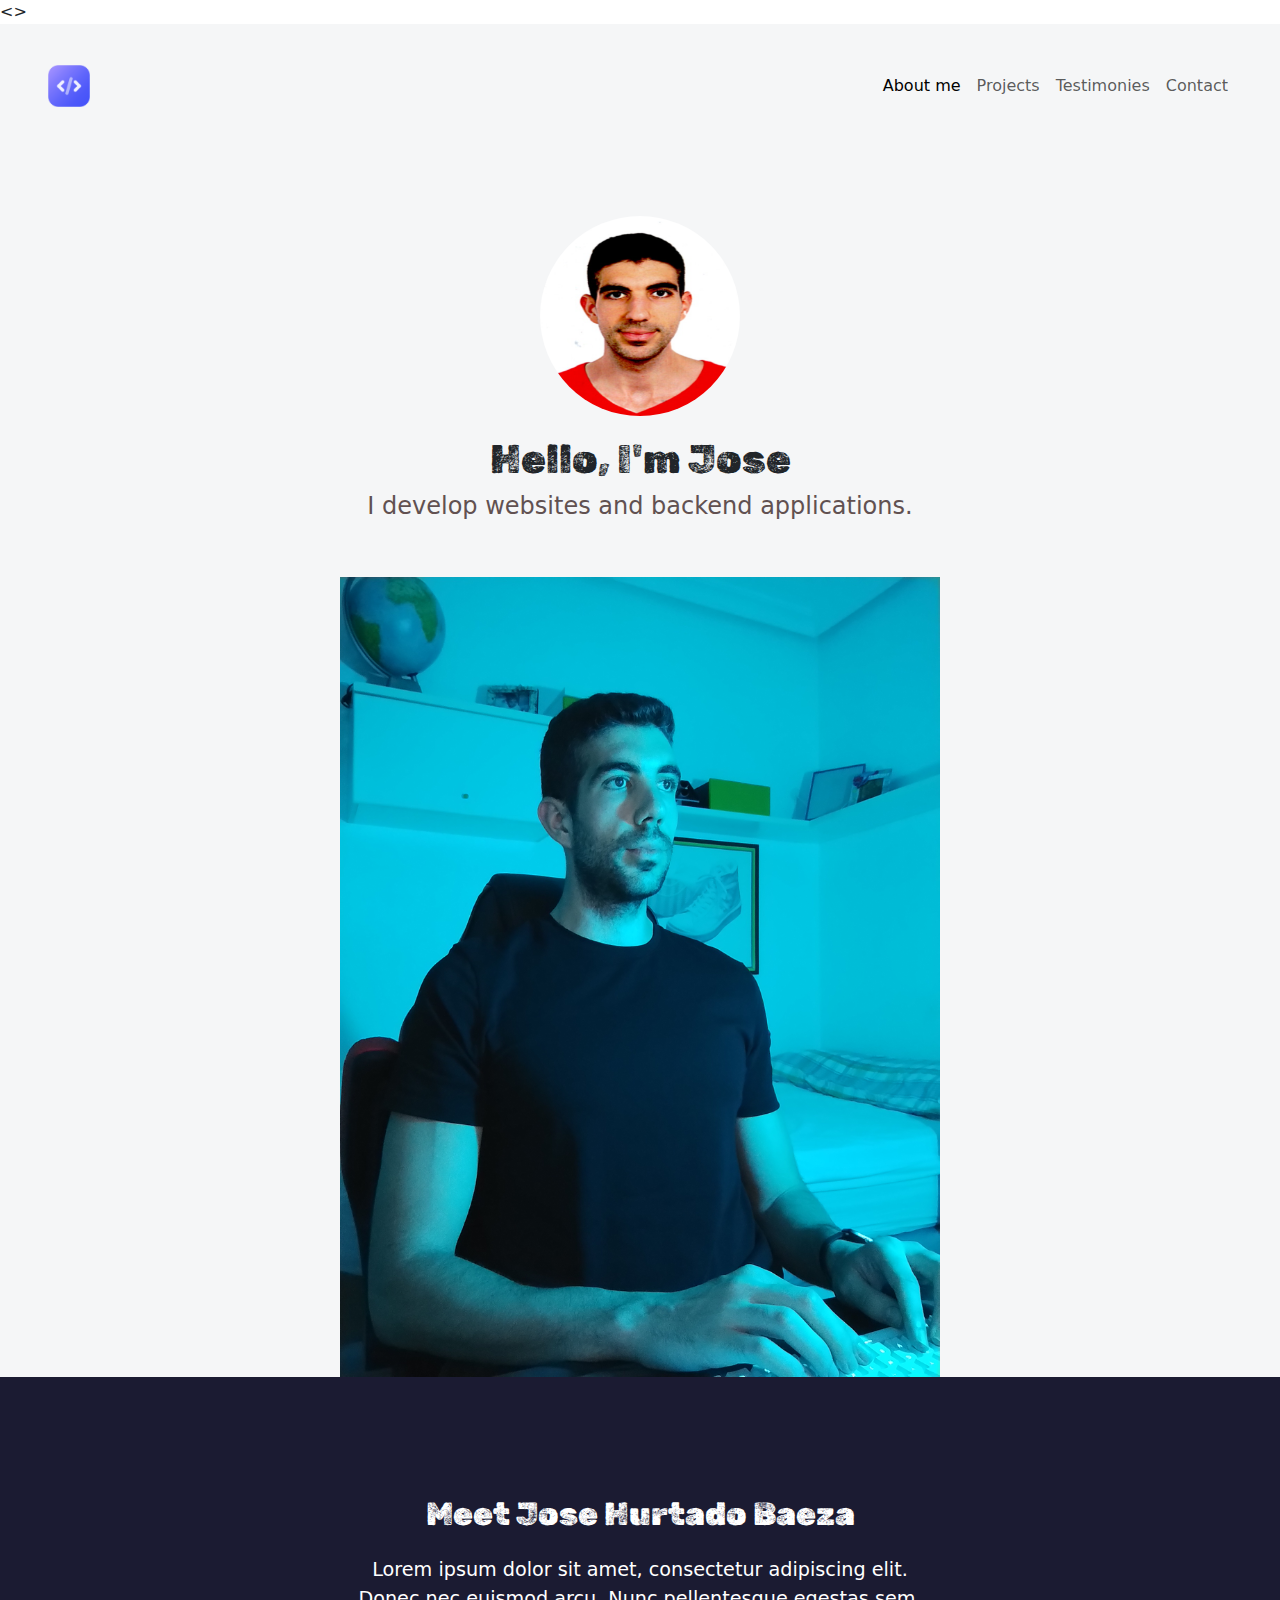
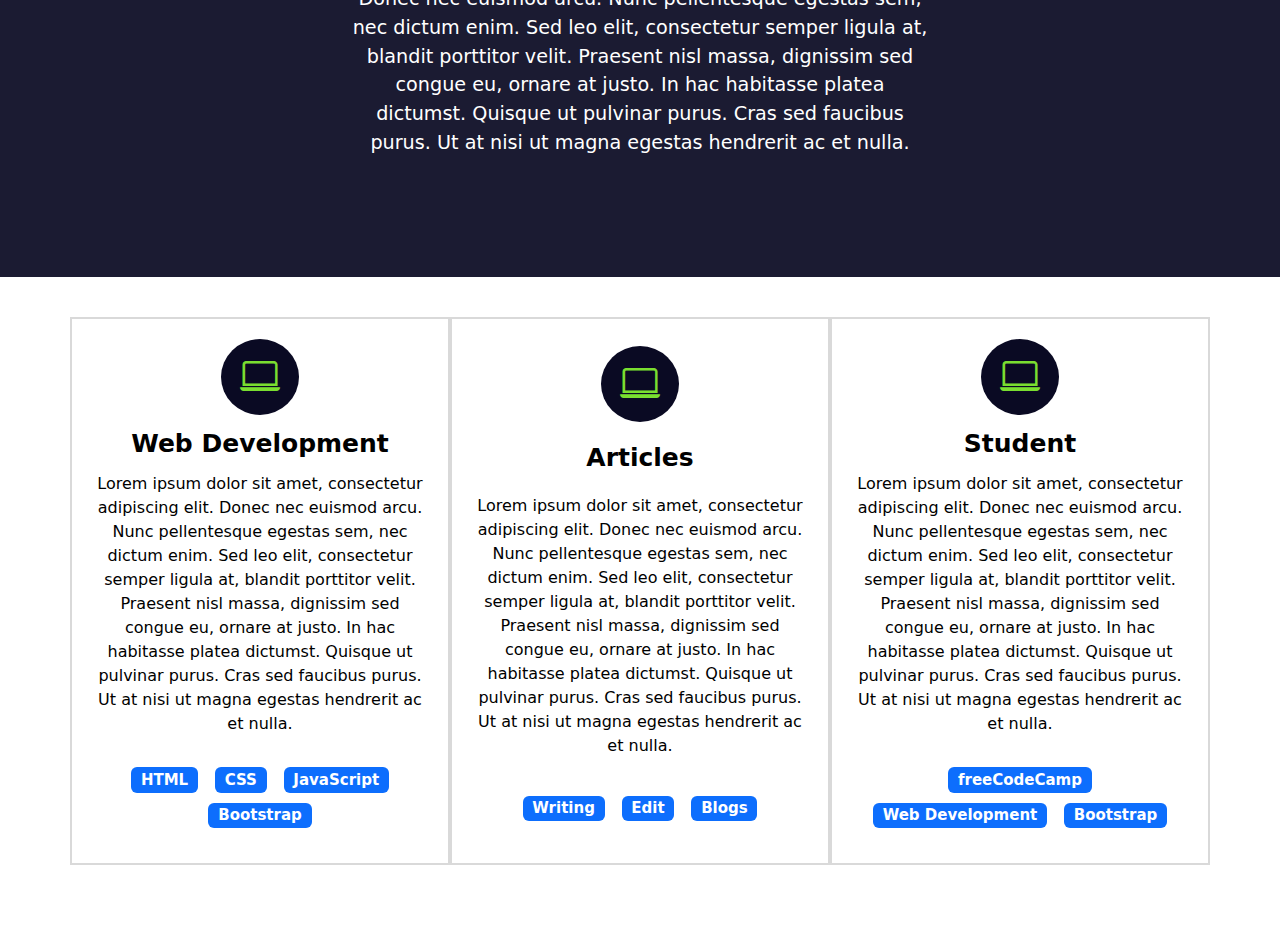
==== Project/index.html @ 53047192 "feat: Add experience section" ====
<!DOCTYPE html>
<html lang="en">

<head>
    <!-- Metadata-->
    <meta charset="UTF-8">
    <meta name="author" content="Jose Hurtado Baeza">
    <meta name="description" content="First project with Bootstrap">
    <meta name="keywords" content="HTML, CSS, JavaScript, Bootstrap">
    <meta name="viewport" content="width=device-width, initial-scale=1.0">
    <!-- Title -->
    <title>Jose Hurtado Baeza | Full Stack Freelance Developer</title>
    <!-- Favicon -->
    <link rel="icon" type="image/x-icon" href="images/icon2.png">
    <!-- Bootstrap -->
    <link href="https://cdn.jsdelivr.net/npm/bootstrap@5.3.3/dist/css/bootstrap.min.css" rel="stylesheet"
        integrity="sha384-QWTKZyjpPEjISv5WaRU9OFeRpok6YctnYmDr5pNlyT2bRjXh0JMhjY6hW+ALEwIH" crossorigin="anonymous">
    <link rel="stylesheet" href="https://cdn.jsdelivr.net/npm/bootstrap-icons@1.11.3/font/bootstrap-icons.min.css">
    <!-- CSS -->
    <link href="style.css" rel="stylesheet">
    <!-- Google Fonts -->
    <link rel="preconnect" href="https://fonts.googleapis.com">
    <link rel="preconnect" href="https://fonts.gstatic.com" crossorigin>
    <link href="https://fonts.googleapis.com/css2?family=Rubik+Dirt&display=swap" rel="stylesheet">
</head>

<>
    <!-- Navigation Bar -->
    <nav class="navbar navbar-expand-lg navbar-light">
        <div class="container-fluid">
            <button class="navbar-toggler" type="button" data-bs-toggle="collapse" data-bs-target="#navbar-toggler"
                aria-controls="navbarTogglerDemo01" aria-expanded="false" aria-label="Toggle navigation">
                <span class="navbar-toggler-icon"></span>
            </button>
            <div class="collapse navbar-collapse" id="navbar-toggler">
                <a class="navbar-brand" href="#">
                    <img src="images/icon.png" width="50" alt="Webpage Logo">
                </a>
                <ul class="navbar-nav d-flex justify-content-center align-items-center">
                    <li class="nav-item">
                        <a class="nav-link active" aria-current="page" href="#">About me</a>
                    </li>
                    <li class="nav-item">
                        <a class="nav-link" href="#">Projects</a>
                    </li>
                    <li class="nav-item">
                        <a class="nav-link" href="#">Testimonies</a>
                    </li>
                    <li class="nav-item">
                        <a class="nav-link" href="#">Contact</a>
                    </li>
                </ul>
            </div>
        </div>
    </nav>

    <!-- Hero Section -->
    <section class="hero align-items-stretch">
        <div class="hero-principal d-flex flex-column justify-content-center align-items-center">
            <img class="hero-imagen-desarrollador rounded-circle" src="images/hero_photo.png"
                alt="Photo of Jose Hurtado Baeza">
            <h1>Hello, I'm Jose</h1>
            <h2>I develop websites and backend applications.</h2>
        </div>
        <div class="hero-inferior">
            <img class="hero-inferior-imagen img-fluid" src="images/hero_inferior.jpg"
                alt="Photo of me working with my computer">
        </div>
    </section>

    <section class="about-me dark-section">
        <div class="contenedor">
            <h2 class="title-section white-text">Meet Jose Hurtado Baeza</h2>
            <p class="text-section">Lorem ipsum dolor sit amet, consectetur adipiscing elit. Donec nec euismod arcu.
                Nunc pellentesque
                egestas sem, nec dictum enim. Sed leo elit, consectetur semper ligula at, blandit porttitor velit.
                Praesent nisl massa, dignissim sed congue eu, ornare at justo. In hac habitasse platea dictumst. Quisque
                ut pulvinar purus. Cras sed faucibus purus. Ut at nisi ut magna egestas hendrerit ac et nulla.</p>
        </div>
    </section>

    <!-- Experience -->
    <section class="experience clear-section">
        <div class="container text-center">
            <div class="row">
                <!-- Web Development -->
                <div class="columna col-12 col-md-4">
                    <i class="bi bi-laptop"></i>
                    <p class="experience-title">Web Development</p>
                    <p>Lorem ipsum dolor sit amet, consectetur adipiscing elit. Donec nec euismod arcu. Nunc
                        pellentesque
                        egestas sem, nec dictum enim. Sed leo elit, consectetur semper ligula at, blandit porttitor
                        velit.
                        Praesent nisl massa, dignissim sed congue eu, ornare at justo. In hac habitasse platea dictumst.
                        Quisque
                        ut pulvinar purus. Cras sed faucibus purus. Ut at nisi ut magna egestas hendrerit ac et nulla.
                    </p>
                    <div class="badges-container">
                        <span class="badge text-bg-primary">HTML</span>
                        <span class="badge text-bg-primary">CSS</span>
                        <span class="badge text-bg-primary">JavaScript</span>
                        <span class="badge text-bg-primary">Bootstrap</span>
                    </div>
                </div>
                <!-- Articles -->
                <div class="columna col-12 col-md-4">
                    <i class="bi bi-laptop"></i>
                    <p class="experience-title">Articles</p>
                    <p>Lorem ipsum dolor sit amet, consectetur adipiscing elit. Donec nec euismod arcu. Nunc
                        pellentesque
                        egestas sem, nec dictum enim. Sed leo elit, consectetur semper ligula at, blandit porttitor
                        velit.
                        Praesent nisl massa, dignissim sed congue eu, ornare at justo. In hac habitasse platea dictumst.
                        Quisque
                        ut pulvinar purus. Cras sed faucibus purus. Ut at nisi ut magna egestas hendrerit ac et nulla.
                    </p>
                    <div class="badges-container">
                        <span class="badge text-bg-primary">Writing</span>
                        <span class="badge text-bg-primary">Edit</span>
                        <span class="badge text-bg-primary">Blogs</span>
                    </div>
                </div>
                <!-- Student -->
                <div class="columna col-12 col-md-4">
                    <i class="bi bi-laptop"></i>
                    <p class="experience-title">Student</p>
                    <p>Lorem ipsum dolor sit amet, consectetur adipiscing elit. Donec nec euismod arcu. Nunc
                        pellentesque
                        egestas sem, nec dictum enim. Sed leo elit, consectetur semper ligula at, blandit porttitor
                        velit.
                        Praesent nisl massa, dignissim sed congue eu, ornare at justo. In hac habitasse platea dictumst.
                        Quisque
                        ut pulvinar purus. Cras sed faucibus purus. Ut at nisi ut magna egestas hendrerit ac et nulla.
                    </p>
                    <div class="badges-container">
                        <span class="badge text-bg-primary">freeCodeCamp</span>
                        <span class="badge text-bg-primary">Web Development</span>
                        <span class="badge text-bg-primary">Bootstrap</span>
                    </div>
                </div>
            </div>
        </div>
    </section>

    <script src="https://cdn.jsdelivr.net/npm/bootstrap@5.3.3/dist/js/bootstrap.bundle.min.js"
        integrity="sha384-YvpcrYf0tY3lHB60NNkmXc5s9fDVZLESaAA55NDzOxhy9GkcIdslK1eN7N6jIeHz"
        crossorigin="anonymous"></script>
    </body>

</html>
---- Project/style.css ----
/* Navigation Bar */

.navbar {
    padding: 2rem;
    background-color: #f5f6f7;
}

.navbar-collapse {
    align-items: center;
    justify-content: space-between;
}

/* General Styles */

section {
    display: flex;
    flex-direction: column;
    align-items: center;
    justify-content: center;
}

h1 {
    font-size: 2.5rem;
    font-family: "Rubik Dirt", system-ui;
}

.dark-section {
    color: white;
    background-color: #1b1b32;
}

.clear-section {
    color: black;
    background-color: white;
}

.title-section {
    font-size: 2rem;
    padding: 15px 0;
    font-family: 'Rubik Dirt', system-ui;
}

.text-section {
    font-size: 1.2rem;
    padding: 0px 10px;
}

/* Hero Section */

.hero {
    background-color: #f5f6f7;
    min-height: 450px;
    text-align: center;
}

.hero-principal {
    padding: 3rem;
}

/* About me */
.about-me {
    height: 500px;
    padding: 10px;
}

.about-me .contenedor {
    max-width: 600px;
    text-align: center;
}

.hero-imagen-desarrollador {
    width: 200px;
    height: 200px;
    /*border-radius: 50%;
    -webkit-border-radius: 50%;
    -moz-border-radius: 50%;
    -ms-border-radius: 50%;
    -o-border-radius: 50%;*/
    margin: 20px;
}

.hero-principal h2 {
    font-size: 1.5rem;
    color: #615151;
}

/* Experience */

.experience {
    padding: 40px 40px 60px 40px;
}

.experience i {
    font-size: 2.5rem;
    color: #7ade30;
    background-color: #0a0a23;
    padding: 8px 19px;
    border-radius: 50%;
    -webkit-border-radius: 50%;
    -moz-border-radius: 50%;
    -ms-border-radius: 50%;
    -o-border-radius: 50%;
}

.experience-title {
    font-size: 25px;
    font-weight: bold;
    margin: 10px 0;
}

.experience .columna {
    padding: 20px;
    border: 2px solid #8080804d;
    display: flex;
    flex-direction: column;
    align-items: center;
    justify-content: space-evenly;
    transition: all 0.2s ease-in;
    -webkit-transition: all 0.2s ease-in;
    -moz-transition: all 0.2s ease-in;
    -ms-transition: all 0.2s ease-in;
    -o-transition: all 0.2s ease-in;
}

.experience .columna:hover {
    color: white;
    background-color: #1b1b32;
}

.badges-container {
    font-size: 20px;
    font-weight: bold;
    margin: 10px 0;
}

.badge {
    margin: 5px;
}

/* Adaptable (Responsive) */

@media screen and (max-width: 767px) {
    .navbar-brand {
        display: none;
    }
}

@media screen and (min-width: 700px) {
    .hero-inferior-imagen {
        max-width: 600px;
    }
}
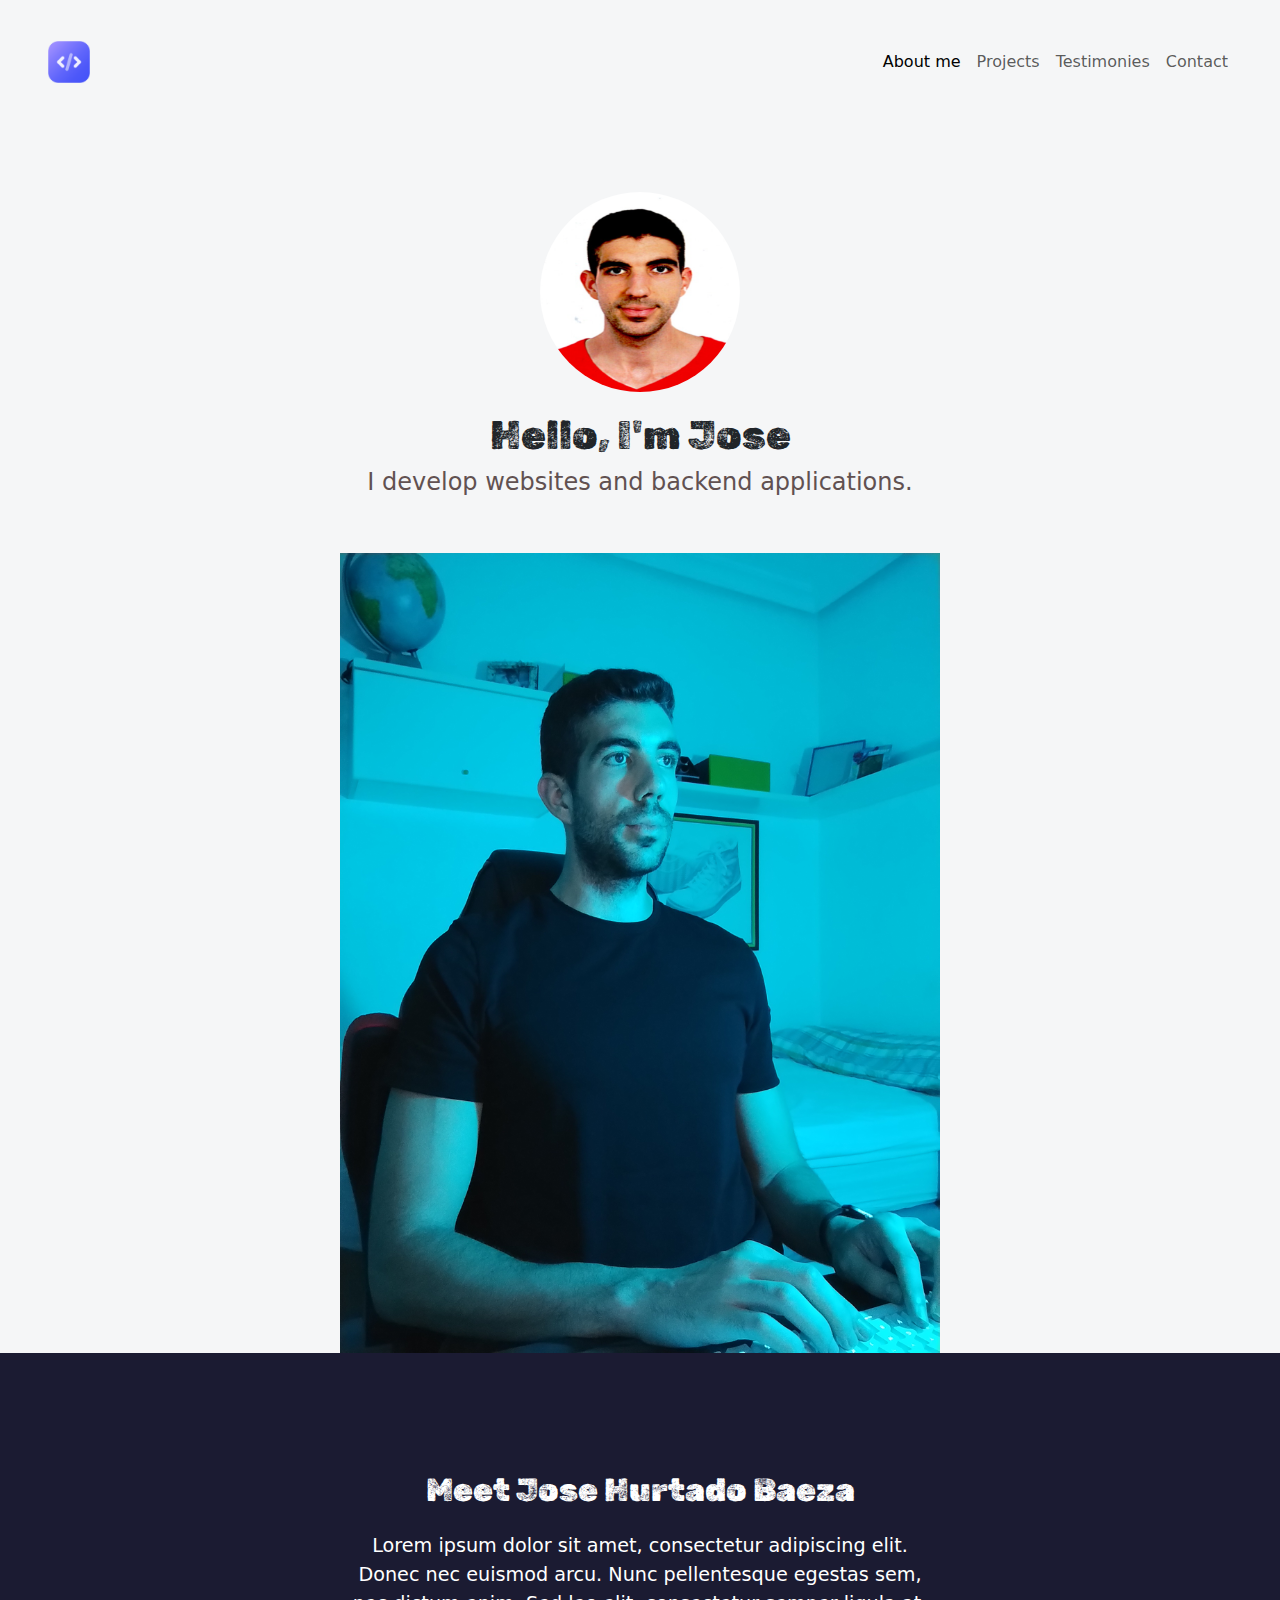
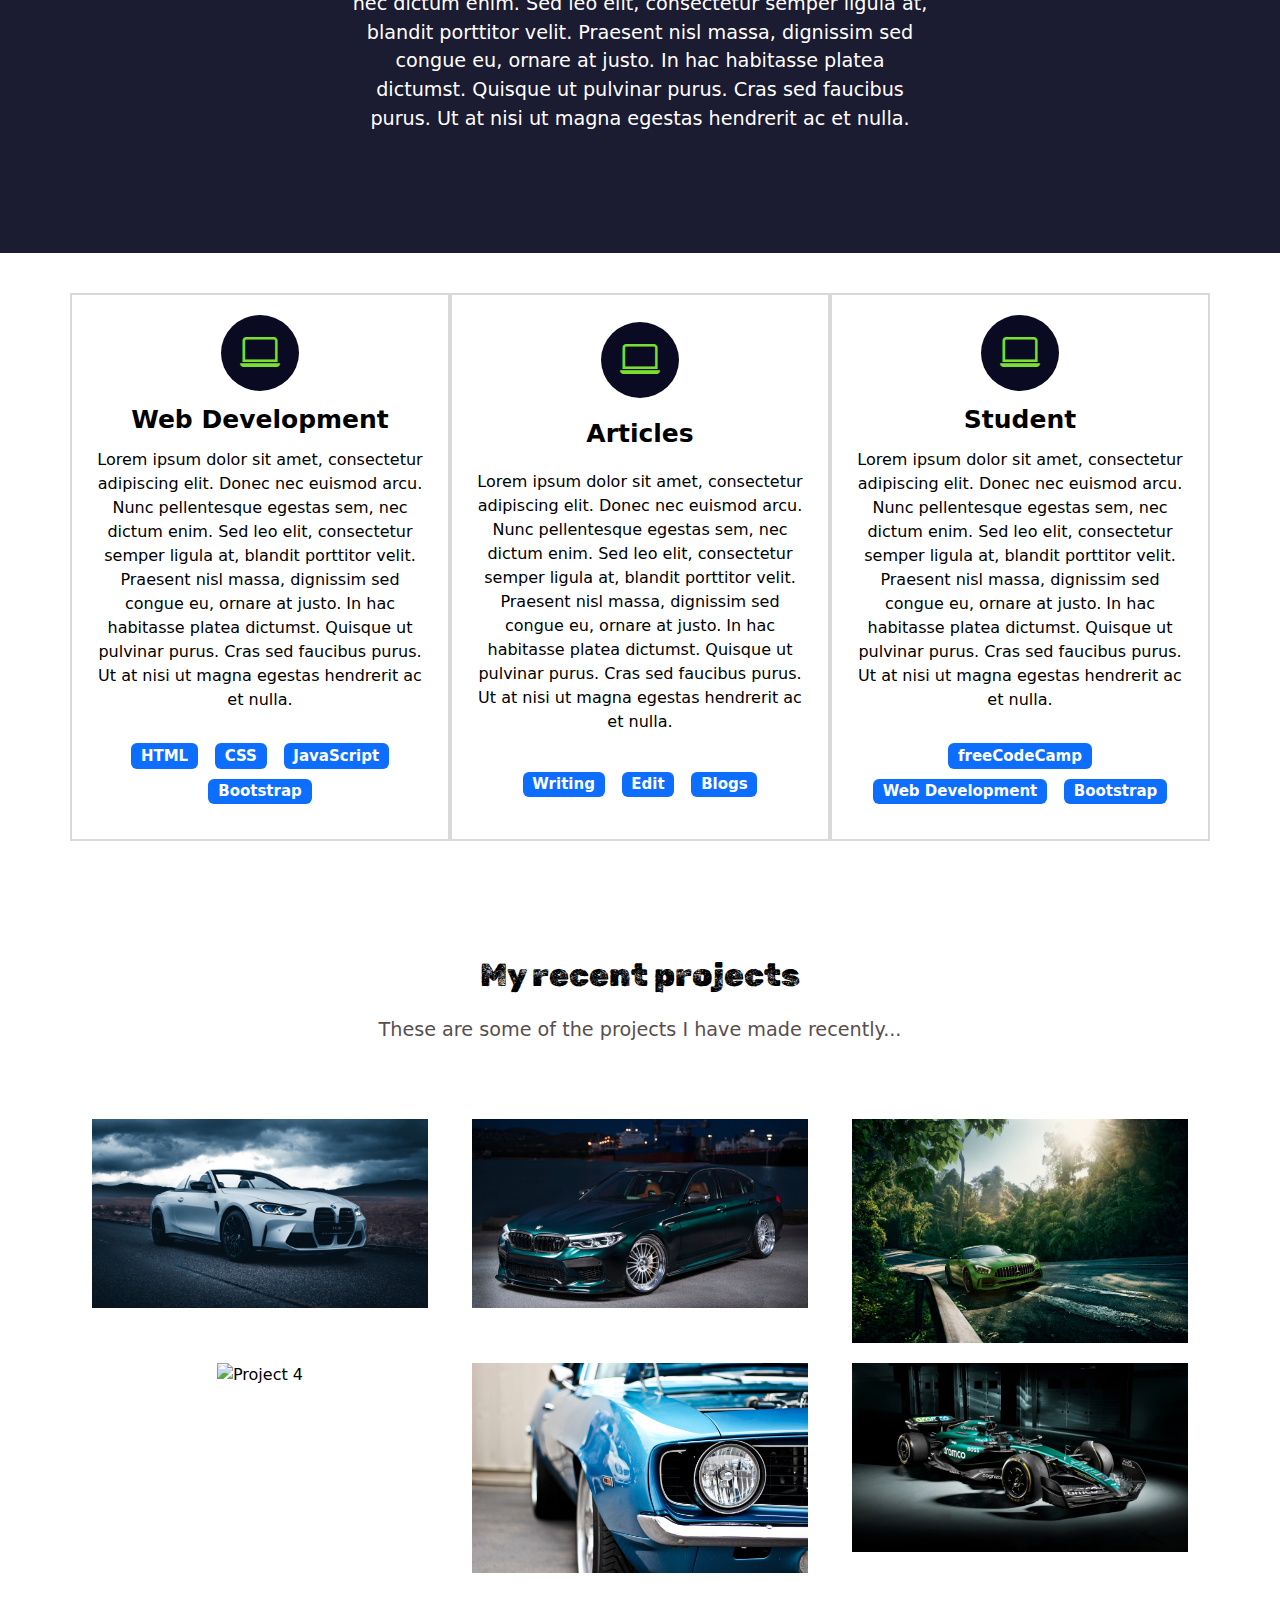
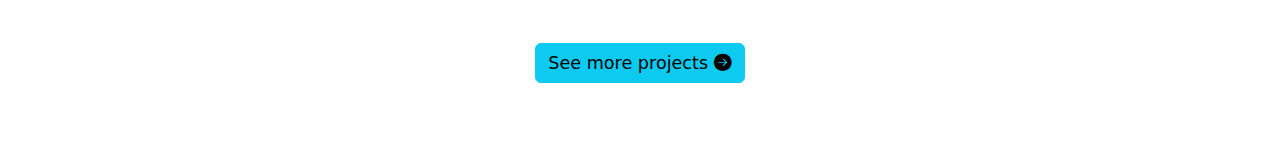
==== commit 522b9dd4: "feat: Add projects section" ====
--- a/Project/index.html
+++ b/Project/index.html
@@ -24,7 +24,8 @@
     <link href="https://fonts.googleapis.com/css2?family=Rubik+Dirt&display=swap" rel="stylesheet">
 </head>
 
-<>
+<body>
+
     <!-- Navigation Bar -->
     <nav class="navbar navbar-expand-lg navbar-light">
         <div class="container-fluid">
@@ -67,7 +68,7 @@
                 alt="Photo of me working with my computer">
         </div>
     </section>
-
+    <!-- Sobre mí -->
     <section class="about-me dark-section">
         <div class="contenedor">
             <h2 class="title-section white-text">Meet Jose Hurtado Baeza</h2>
@@ -142,9 +143,134 @@
         </div>
     </section>
 
+    <!-- Projects -->
+    <section class="recent-projects clear-section d-flex flex-column">
+        <h2 class="title-section dark-text">My recent projects</h2>
+        <h3 class="description-section">These are some of the projects I have made recently...</h3>
+        <!-- Projects Gallery -->
+        <div class="container text-center projects-container">
+            <div class="row">
+                <!-- Project 1-->
+                <div class="col-12 col-md-6 col-lg-4">
+                    <div class="project">
+                        <img src="images/project1.jpeg" alt="Project 1">
+                        <div class="overlay">
+                            <p>Project 1</p>
+                            <div class="icons-container">
+                                <a href="https://github.com/" target="_blank" rel="noopener noreferrer">
+                                    <i class="bi bi-github"></i>
+                                </a>
+                                <a href="https://www.freecodecamp.org/espanol/" target="_blank"
+                                    rel="noopener noreferrer">
+                                    <i class="bi bi-laptop"></i>
+                                </a>
+                            </div>
+                        </div>
+                    </div>
+                </div>
+                <!-- Project 2-->
+                <div class="col-12 col-md-6 col-lg-4">
+                    <div class="project">
+                        <img src="images/project2.png" alt="Project 2">
+                        <div class="overlay">
+                            <p>Project 2</p>
+                            <div class="icons-container">
+                                <a href="https://github.com/" target="_blank" rel="noopener noreferrer">
+                                    <i class="bi bi-github"></i>
+                                </a>
+                                <a href="https://www.freecodecamp.org/espanol/" target="_blank"
+                                    rel="noopener noreferrer">
+                                    <i class="bi bi-laptop"></i>
+                                </a>
+                            </div>
+                        </div>
+                    </div>
+                </div>
+                <!-- Project 3-->
+                <div class="col-12 col-md-6 col-lg-4">
+                    <div class="project">
+                        <img src="images/project3.jpg" alt="Project 3">
+                        <div class="overlay">
+                            <p>Project 3</p>
+                            <div class="icons-container">
+                                <a href="https://github.com/" target="_blank" rel="noopener noreferrer">
+                                    <i class="bi bi-github"></i>
+                                </a>
+                                <a href="https://www.freecodecamp.org/espanol/" target="_blank"
+                                    rel="noopener noreferrer">
+                                    <i class="bi bi-laptop"></i>
+                                </a>
+                            </div>
+                        </div>
+                    </div>
+                </div>
+                <!-- Project 4-->
+                <div class="col-12 col-md-6 col-lg-4">
+                    <div class="project">
+                        <img src="images/project4.jpeg" alt="Project 4">
+                        <div class="overlay">
+                            <p>Project 4</p>
+                            <div class="icons-container">
+                                <a href="https://github.com/" target="_blank" rel="noopener noreferrer">
+                                    <i class="bi bi-github"></i>
+                                </a>
+                                <a href="https://www.freecodecamp.org/espanol/" target="_blank"
+                                    rel="noopener noreferrer">
+                                    <i class="bi bi-laptop"></i>
+                                </a>
+                            </div>
+                        </div>
+                    </div>
+                </div>
+                <!-- Project 5-->
+                <div class="col-12 col-md-6 col-lg-4">
+                    <div class="project">
+                        <img src="images/project5.jpg" alt="Project 5">
+                        <div class="overlay">
+                            <p>Project 5</p>
+                            <div class="icons-container">
+                                <a href="https://github.com/" target="_blank" rel="noopener noreferrer">
+                                    <i class="bi bi-github"></i>
+                                </a>
+                                <a href="https://www.freecodecamp.org/espanol/" target="_blank"
+                                    rel="noopener noreferrer">
+                                    <i class="bi bi-laptop"></i>
+                                </a>
+                            </div>
+                        </div>
+                    </div>
+                </div>
+                <!-- Project 6-->
+                <div class="col-12 col-md-6 col-lg-4">
+                    <div class="project">
+                        <img src="images/project6.jpg" alt="Project 6">
+                        <div class="overlay">
+                            <p>Project 6</p>
+                            <div class="icons-container">
+                                <a href="https://github.com/" target="_blank" rel="noopener noreferrer">
+                                    <i class="bi bi-github"></i>
+                                </a>
+                                <a href="https://www.freecodecamp.org/espanol/" target="_blank"
+                                    rel="noopener noreferrer">
+                                    <i class="bi bi-laptop"></i>
+                                </a>
+                            </div>
+                        </div>
+                    </div>
+                </div>
+            </div>
+        </div>
+        <a href="https://github.com" target="_blank" rel="noopener noreferrer">
+            <button type="button" class="btn btn-info">
+                See more projects
+                <i class="bi bi-arrow-right-circle-fill"></i>
+            </button>
+        </a>
+    </section>
+
     <script src="https://cdn.jsdelivr.net/npm/bootstrap@5.3.3/dist/js/bootstrap.bundle.min.js"
         integrity="sha384-YvpcrYf0tY3lHB60NNkmXc5s9fDVZLESaAA55NDzOxhy9GkcIdslK1eN7N6jIeHz"
         crossorigin="anonymous"></script>
-    </body>
+</body>
 
 </html>--- a/Project/style.css
+++ b/Project/style.css
@@ -40,9 +40,27 @@
     font-family: 'Rubik Dirt', system-ui;
 }
 
+.description-section {
+    font-size: 1.2rem;
+    color: #584e4e;
+}
+
+.btn-info {
+    font-size: 1.1rem;
+    margin: 20px;
+}
+
 .text-section {
     font-size: 1.2rem;
     padding: 0px 10px;
+}
+
+.dark-text {
+    color: black;
+}
+
+.white-text {
+    color: white;
 }
 
 /* Hero Section */
@@ -137,7 +155,84 @@
     margin: 5px;
 }
 
+/* Proyectos */
+
+.recent-projects {
+    padding: 40px;
+}
+
+.recent-projects img {
+    height: 100%;
+    width: 100%;
+    padding: 10px;
+    border-radius: 10px;
+    -webkit-border-radius: 10px;
+    -moz-border-radius: 10px;
+    -ms-border-radius: 10px;
+    -o-border-radius: 10px;
+    transition: all 0.2s ease;
+    -webkit-transition: all 0.2s ease;
+    -moz-transition: all 0.2s ease;
+    -ms-transition: all 0.2s ease;
+    -o-transition: all 0.2s ease;
+}
+
+.projects-container {
+    padding-top: 60px;
+    margin-bottom: 40px;
+}
+
+.overlay {
+    transition: all 0.2s ease;
+    -webkit-transition: all 0.2s ease;
+    -moz-transition: all 0.2s ease;
+    -ms-transition: all 0.2s ease;
+    -o-transition: all 0.2s ease;
+    opacity: 0;
+    position: absolute;
+    top: 50%;
+    left: 50%;
+    transform: translate(-50%, -50%) ;
+    -webkit-transform: translate(-50%, -50%) ;
+    -moz-transform: translate(-50%, -50%) ;
+    -ms-transform: translate(-50%, -50%) ;
+    -o-transform: translate(-50%, -50%) ;
+    text-align: center;
+}
+
+.overlay p {
+    font-size: 25px;
+    font-weight: bold;
+    margin-bottom: 0;
+}
+
+.project {
+    position: relative;
+}
+
+.project:hover img {
+    opacity: 0.2;
+}
+
+.project:hover .overlay {
+    opacity: 1;
+}
+
+/* .overlay .icons-container {
+    display: flex;
+} */
+
 /* Adaptable (Responsive) */
+
+@media screen and (max-width: 400px) {
+    .overlay p {
+        font-size: 18px;
+    }
+
+    .overlay i {
+        font-size: 40px;
+    }
+}
 
 @media screen and (max-width: 767px) {
     .navbar-brand {
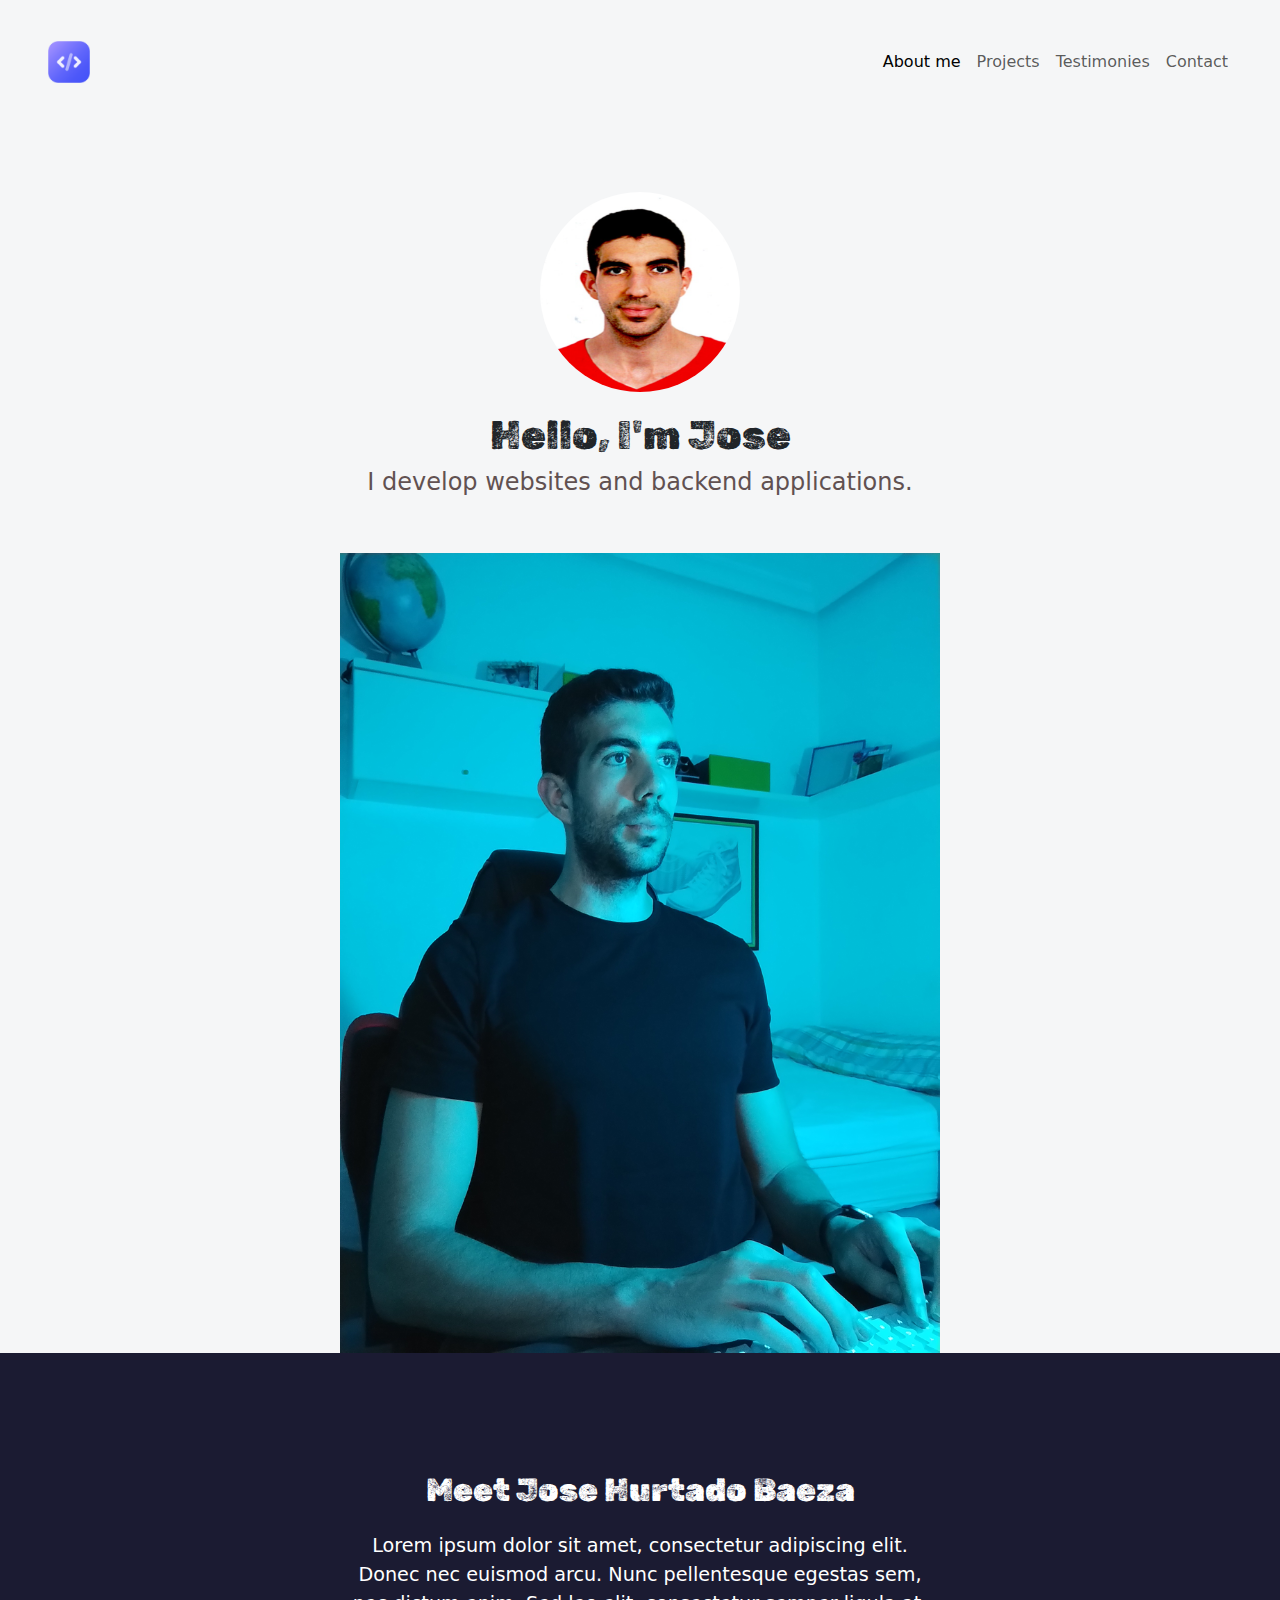
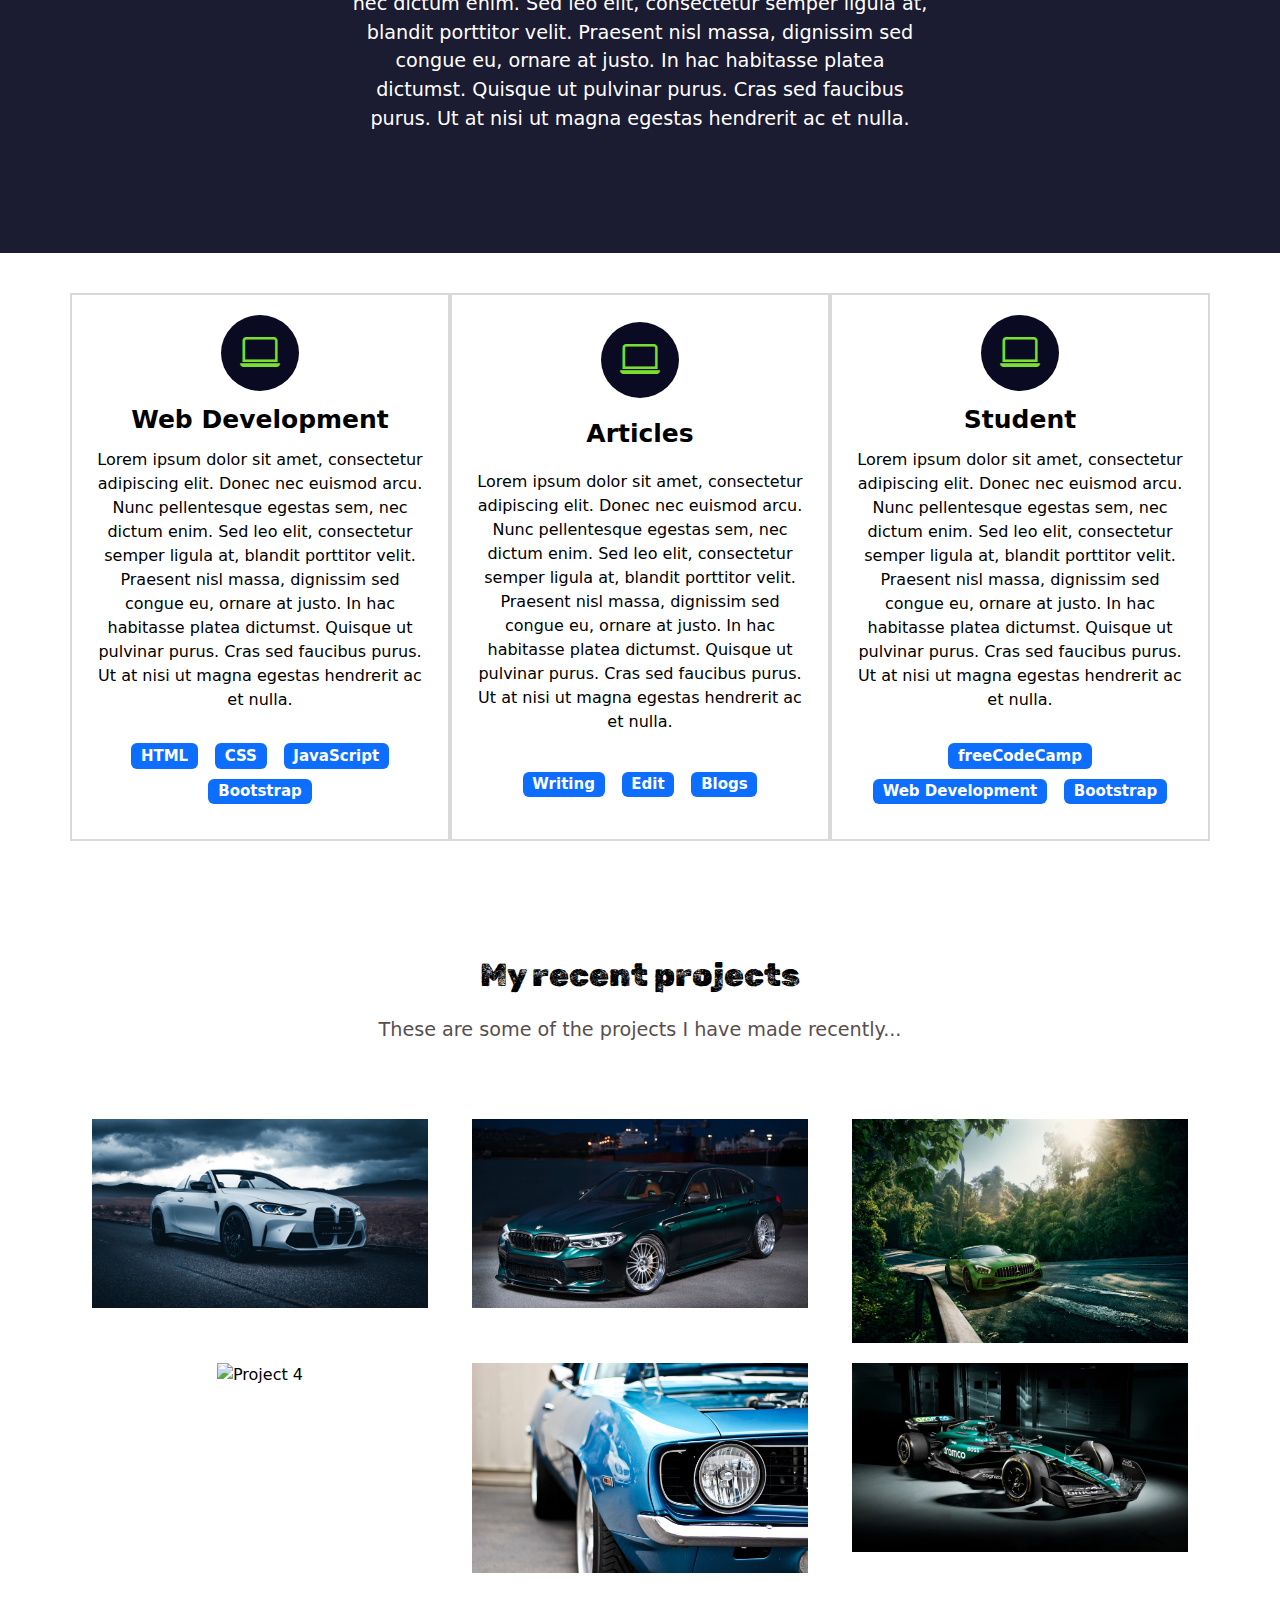
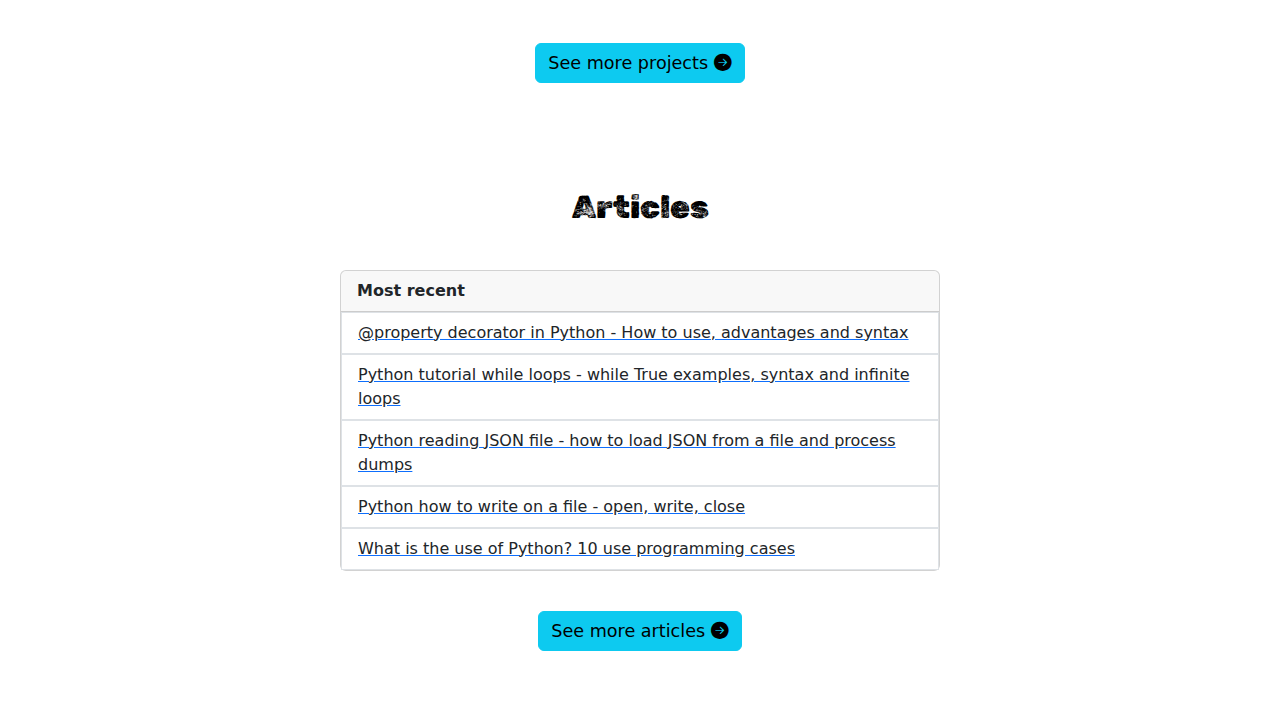
==== commit a7c138a6: "feat: Add articles section" ====
--- a/Project/index.html
+++ b/Project/index.html
@@ -156,7 +156,7 @@
                         <img src="images/project1.jpeg" alt="Project 1">
                         <div class="overlay">
                             <p>Project 1</p>
-                            <div class="icons-container">
+                            <div class="icons-container d-flex">
                                 <a href="https://github.com/" target="_blank" rel="noopener noreferrer">
                                     <i class="bi bi-github"></i>
                                 </a>
@@ -174,7 +174,7 @@
                         <img src="images/project2.png" alt="Project 2">
                         <div class="overlay">
                             <p>Project 2</p>
-                            <div class="icons-container">
+                            <div class="icons-container d-flex">
                                 <a href="https://github.com/" target="_blank" rel="noopener noreferrer">
                                     <i class="bi bi-github"></i>
                                 </a>
@@ -192,7 +192,7 @@
                         <img src="images/project3.jpg" alt="Project 3">
                         <div class="overlay">
                             <p>Project 3</p>
-                            <div class="icons-container">
+                            <div class="icons-container d-flex">
                                 <a href="https://github.com/" target="_blank" rel="noopener noreferrer">
                                     <i class="bi bi-github"></i>
                                 </a>
@@ -210,7 +210,7 @@
                         <img src="images/project4.jpeg" alt="Project 4">
                         <div class="overlay">
                             <p>Project 4</p>
-                            <div class="icons-container">
+                            <div class="icons-container d-flex">
                                 <a href="https://github.com/" target="_blank" rel="noopener noreferrer">
                                     <i class="bi bi-github"></i>
                                 </a>
@@ -228,7 +228,7 @@
                         <img src="images/project5.jpg" alt="Project 5">
                         <div class="overlay">
                             <p>Project 5</p>
-                            <div class="icons-container">
+                            <div class="icons-container d-flex">
                                 <a href="https://github.com/" target="_blank" rel="noopener noreferrer">
                                     <i class="bi bi-github"></i>
                                 </a>
@@ -246,7 +246,7 @@
                         <img src="images/project6.jpg" alt="Project 6">
                         <div class="overlay">
                             <p>Project 6</p>
-                            <div class="icons-container">
+                            <div class="icons-container d-flex">
                                 <a href="https://github.com/" target="_blank" rel="noopener noreferrer">
                                     <i class="bi bi-github"></i>
                                 </a>
@@ -268,6 +268,43 @@
         </a>
     </section>
 
+    <!-- Articles -->
+    <section class="articles justify-content-start">
+        <h2 class="title-section dark-text">Articles</h2>
+        <div class="card">
+            <div class="card-header">
+                Most recent
+            </div>
+            <ul class="list-group list-group-flush">
+                <a href="https://www.freecodecamp.org/espanol/news" target="_blank" rel="noopener noreferrer">
+                    <li class="list-group-item">@property decorator in Python - How to use, advantages and syntax</li>
+                </a>
+                <a href="https://www.freecodecamp.org/espanol/news" target="_blank" rel="noopener noreferrer">
+                    <li class="list-group-item">Python tutorial while loops - while True examples, syntax and infinite
+                        loops</li>
+                </a>
+                <a href="https://www.freecodecamp.org/espanol/news" target="_blank" rel="noopener noreferrer">
+                    <li class="list-group-item">Python reading JSON file - how to load JSON from a file and process
+                        dumps</li>
+                </a>
+                <a href="https://www.freecodecamp.org/espanol/news" target="_blank" rel="noopener noreferrer">
+                    <li class="list-group-item">Python how to write on a file - open, write, close</li>
+                </a>
+                <a href="https://www.freecodecamp.org/espanol/news" target="_blank" rel="noopener noreferrer">
+                    <li class="list-group-item">What is the use of Python? 10 use programming cases</li>
+                </a>
+            </ul>
+        </div>
+        
+        <a href="https://www.freecodecamp.org/espanol/news/" target="_blank" rel="noopener noreferrer">
+            <button type="button" class="btn btn-info">
+                See more articles 
+                <i class="bi bi-arrow-right-circle-fill"></i>
+            </button>
+        </a>
+
+    </section>
+
     <script src="https://cdn.jsdelivr.net/npm/bootstrap@5.3.3/dist/js/bootstrap.bundle.min.js"
         integrity="sha384-YvpcrYf0tY3lHB60NNkmXc5s9fDVZLESaAA55NDzOxhy9GkcIdslK1eN7N6jIeHz"
         crossorigin="anonymous"></script>
--- a/Project/style.css
+++ b/Project/style.css
@@ -47,7 +47,7 @@
 
 .btn-info {
     font-size: 1.1rem;
-    margin: 20px;
+    margin: 20px; 
 }
 
 .text-section {
@@ -222,6 +222,29 @@
     display: flex;
 } */
 
+.overlay i {
+    color: black;
+    font-size: 60px;
+    margin: 10px;
+}
+
+/* Articles */
+
+.articles {
+    min-height: 500px;
+    padding: 30px;
+}
+
+.articles .card {
+    width: 80%;
+    max-width: 600px;
+    margin: 20px;
+}
+
+.articles .card-header {
+    font-weight: bold;
+}
+
 /* Adaptable (Responsive) */
 
 @media screen and (max-width: 400px) {
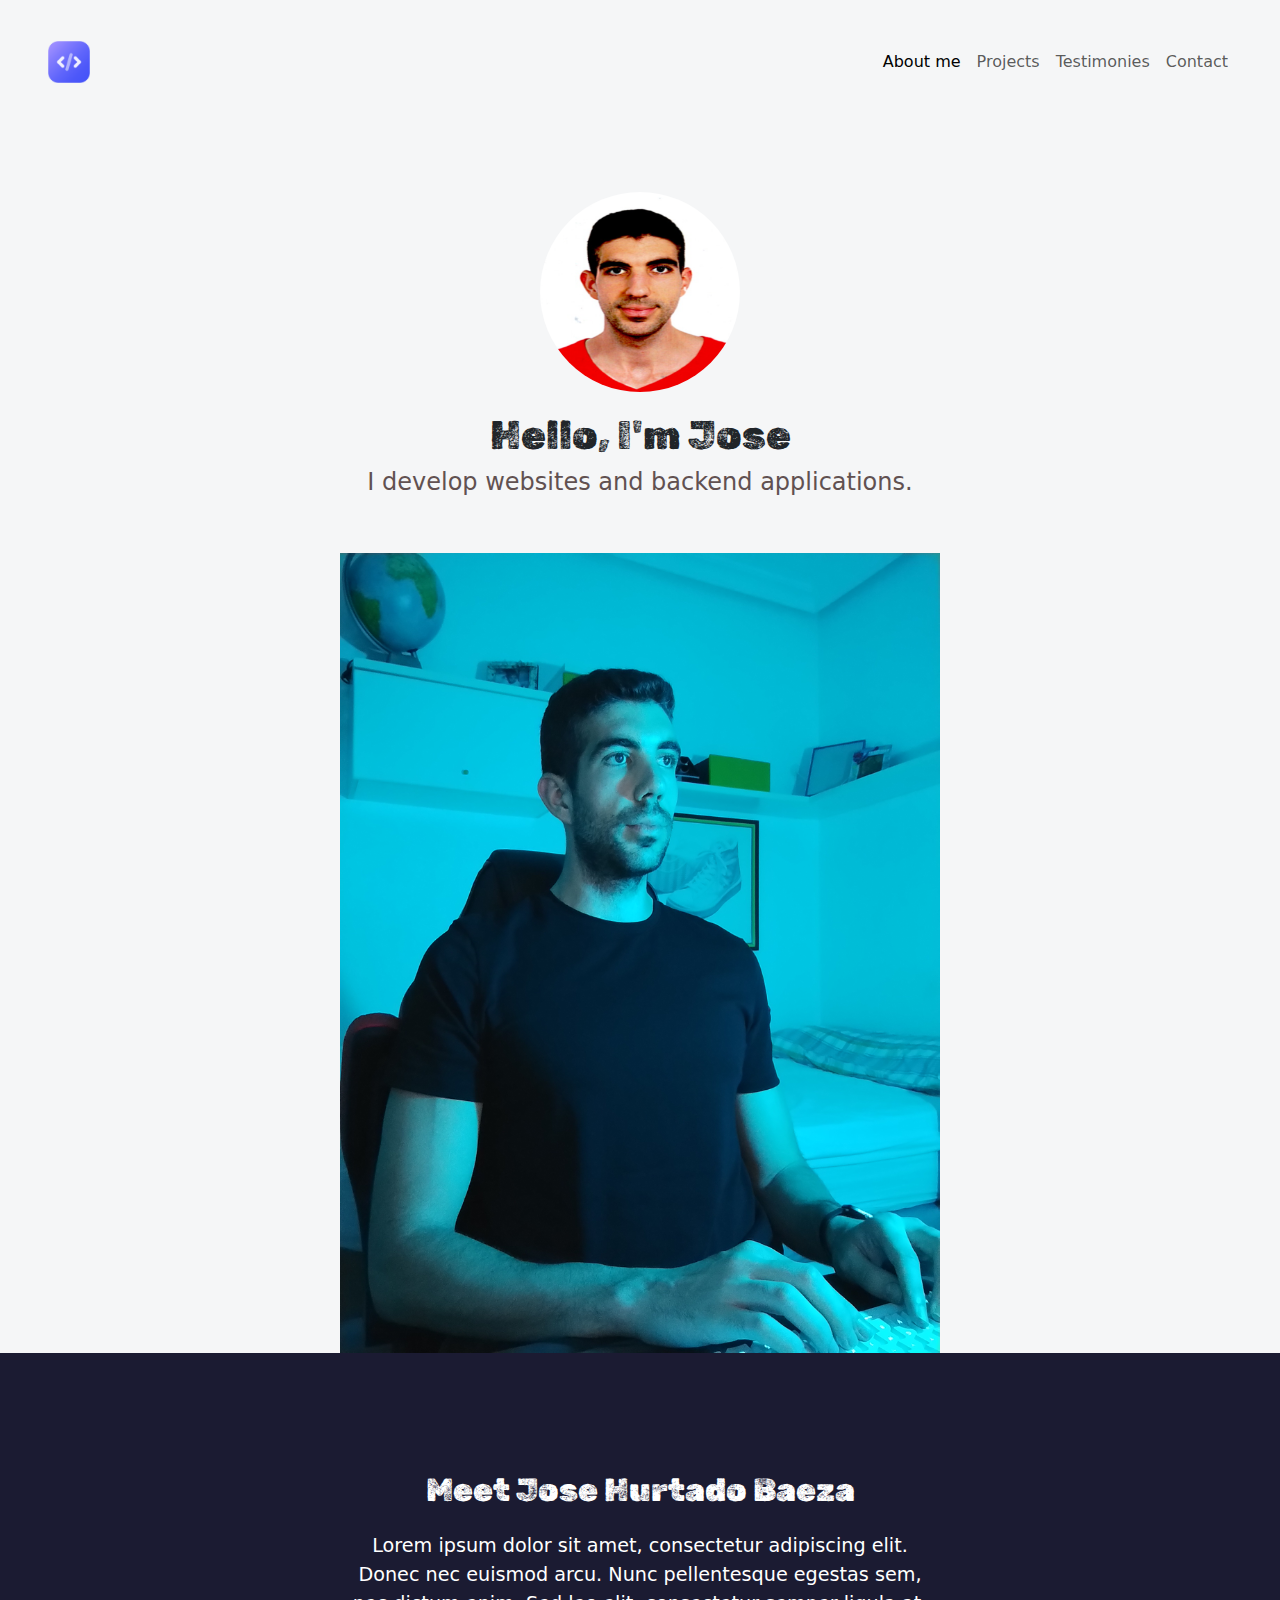
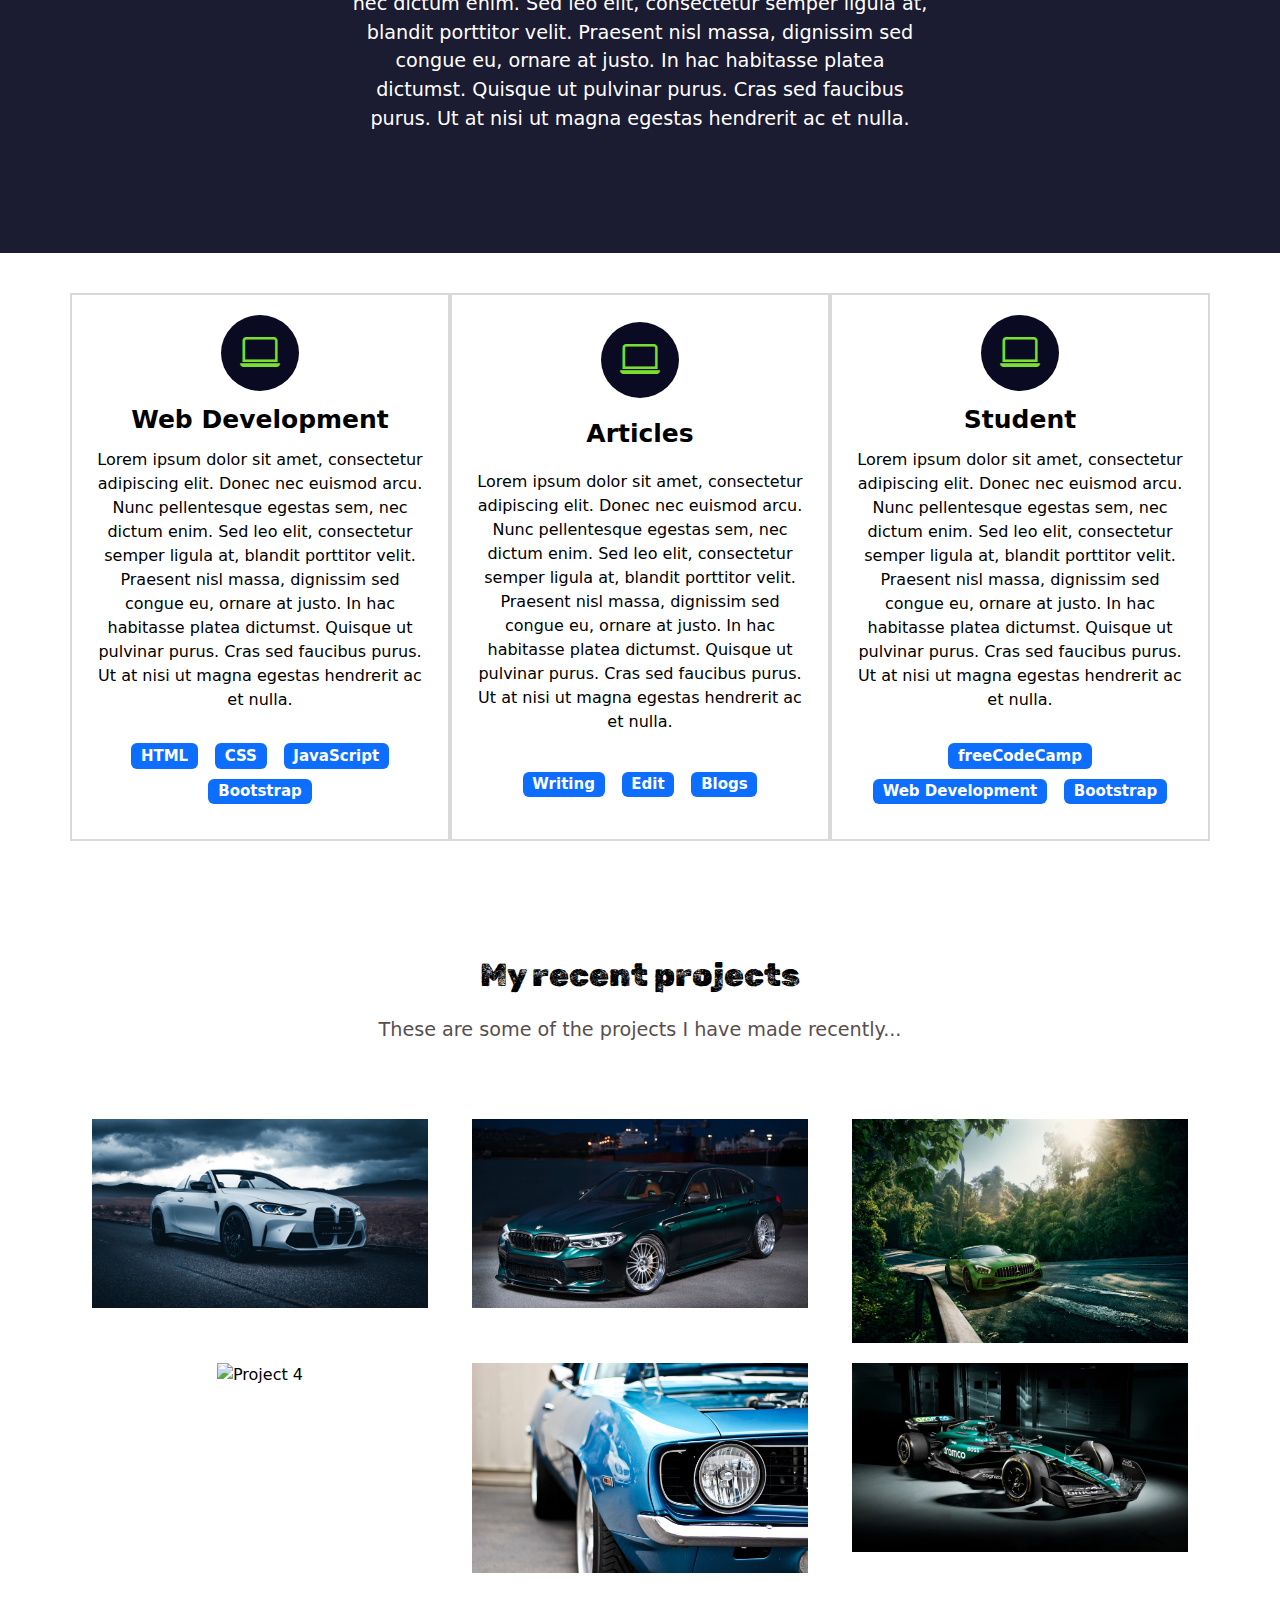
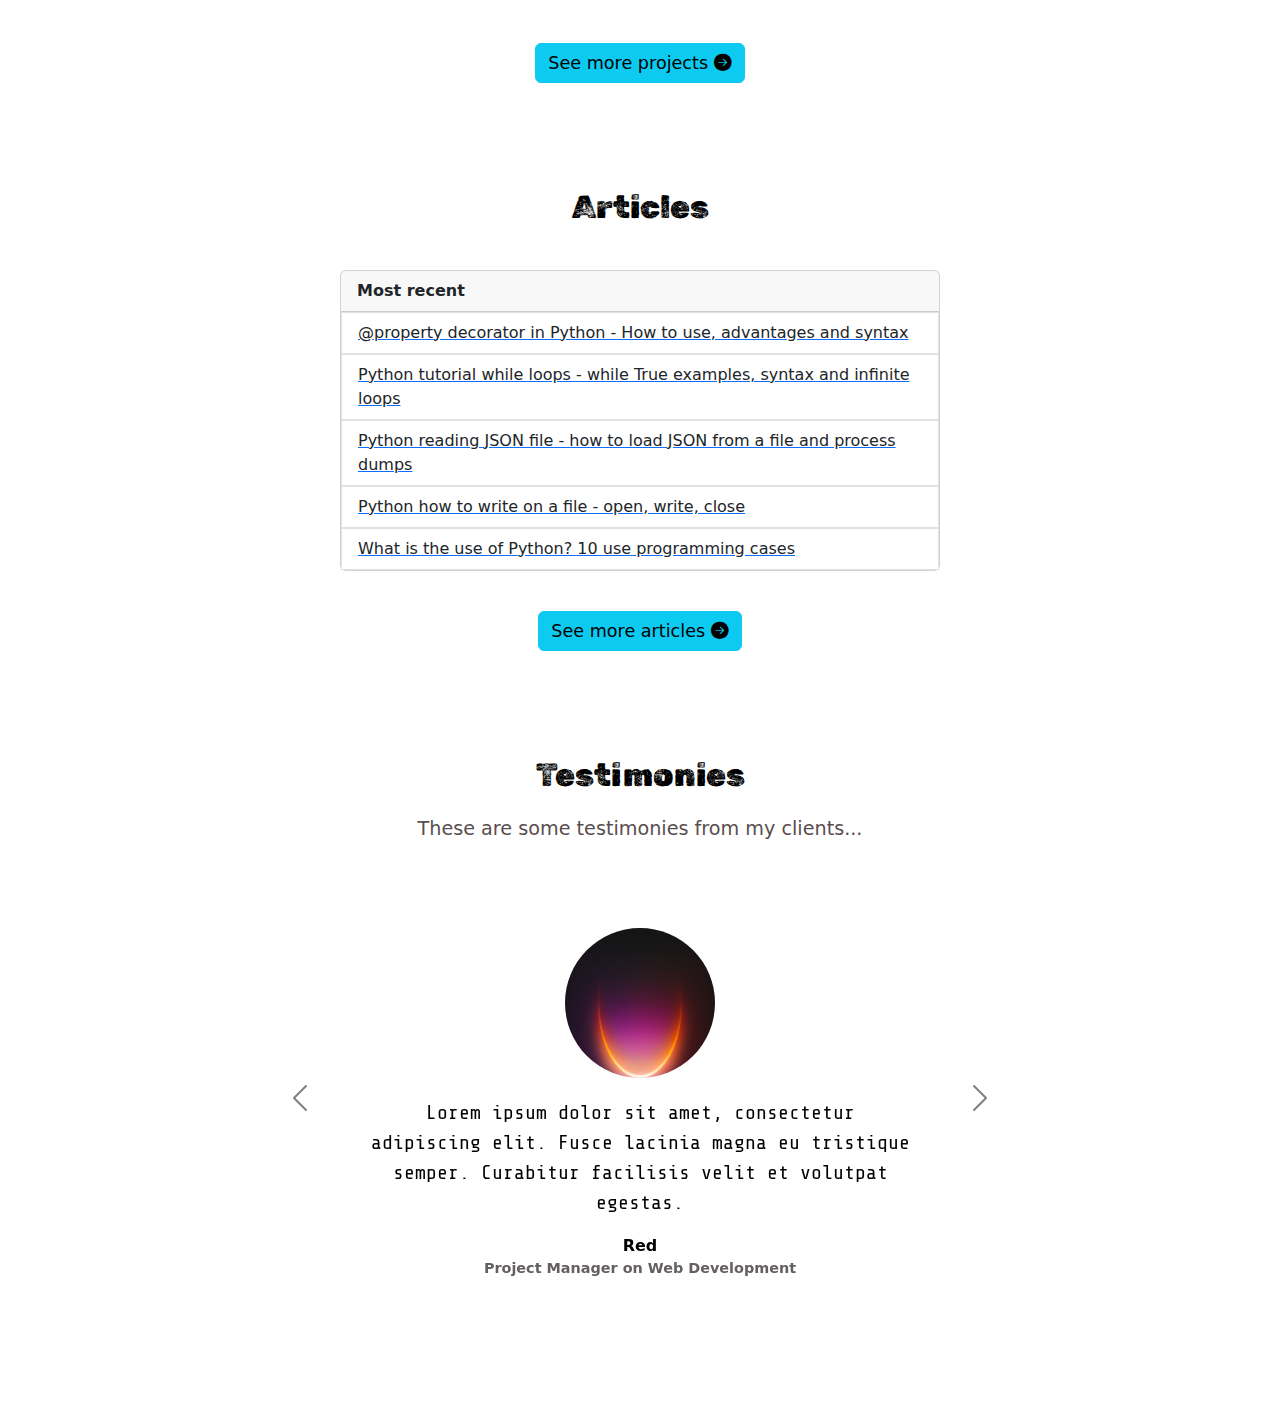
==== commit 94e9c5c2: "feat: Add testimonies section" ====
--- a/Project/index.html
+++ b/Project/index.html
@@ -21,7 +21,8 @@
     <!-- Google Fonts -->
     <link rel="preconnect" href="https://fonts.googleapis.com">
     <link rel="preconnect" href="https://fonts.gstatic.com" crossorigin>
-    <link href="https://fonts.googleapis.com/css2?family=Rubik+Dirt&display=swap" rel="stylesheet">
+    <link href="https://fonts.googleapis.com/css2?family=Rubik+Dirt&family=Share+Tech+Mono&display=swap"
+        rel="stylesheet">
 </head>
 
 <body>
@@ -295,13 +296,71 @@
                 </a>
             </ul>
         </div>
-        
+
         <a href="https://www.freecodecamp.org/espanol/news/" target="_blank" rel="noopener noreferrer">
             <button type="button" class="btn btn-info">
-                See more articles 
+                See more articles
                 <i class="bi bi-arrow-right-circle-fill"></i>
             </button>
         </a>
+
+
+    </section>
+
+    <!-- Testimonies -->
+    <section class="testimonies clear-section">
+        <h2 class="title-section">Testimonies</h2>
+        <h3 class="description-section">These are some testimonies from my clients...</h3>
+
+        <!-- Carousel -->
+        <div id="testimonies-carousel" class="carousel carousel-dark slide">
+            <div class="carousel-inner">
+                <div class="carousel-item active">
+                    <div class="container">
+                        <img class="testimony-image rounded-circle" src="images/customer1.png" alt="Red client photo">
+                        <p class="testimony-text">Lorem ipsum dolor sit amet, consectetur adipiscing elit. Fusce lacinia
+                            magna eu tristique semper. Curabitur facilisis velit et volutpat egestas.</p>
+                        <div class="testimony-info">
+                            <p class="client">Red</p>
+                            <p class="cargo">Project Manager on Web Development</p>
+                        </div>
+                    </div>
+
+                </div>
+                <div class="carousel-item">
+                    <div class="container">
+                        <img class="testimony-image rounded-circle" src="images/customer2.png" alt="Blue client photo">
+                        <p class="testimony-text">Lorem ipsum dolor sit amet, consectetur adipiscing elit. Fusce lacinia
+                            magna eu tristique semper. Curabitur facilisis velit et volutpat egestas.</p>
+                        <div class="testimony-info">
+                            <p class="client">Blue</p>
+                            <p class="cargo">Manager of DesignMyWebpage</p>
+                        </div>
+                    </div>
+                </div>
+                <div class="carousel-item">
+                    <div class="container">
+                        <img class="testimony-image rounded-circle" src="images/customer3.png" alt="Green client photo">
+                        <p class="testimony-text">Lorem ipsum dolor sit amet, consectetur adipiscing elit. Fusce lacinia
+                            magna eu tristique semper. Curabitur facilisis velit et volutpat egestas.</p>
+                        <div class="testimony-info">
+                            <p class="client">Green</p>
+                            <p class="cargo">Principal of LearnToProgram</p>
+                        </div>
+                    </div>
+                </div>
+            </div>
+            <button class="carousel-control-prev" type="button" data-bs-target="#testimonies-carousel"
+                data-bs-slide="prev">
+                <span class="carousel-control-prev-icon" aria-hidden="true"></span>
+                <span class="visually-hidden">Previous</span>
+            </button>
+            <button class="carousel-control-next" type="button" data-bs-target="#testimonies-carousel"
+                data-bs-slide="next">
+                <span class="carousel-control-next-icon" aria-hidden="true"></span>
+                <span class="visually-hidden">Next</span>
+            </button>
+        </div>
 
     </section>
 
--- a/Project/style.css
+++ b/Project/style.css
@@ -245,6 +245,60 @@
     font-weight: bold;
 }
 
+/* Testimonies */
+
+.testimonies {
+    padding: 40px 40px 80px 40px;
+}
+
+.testimonies .carousel {
+    max-width: 800px;
+}
+
+.carousel-item {
+    height: 500px;
+}
+
+.carousel-item .container {
+    width: 100%;
+    height: 100%;
+    display: flex;
+    flex-direction: column;
+    align-items: center;
+    justify-content: center;
+}
+
+.testimony-image {
+    height: 150px;
+    width: 150px;
+    margin: 10px 10px 20px 10px;
+}
+
+.testimony-text {
+    max-width: 70%;
+    font-size: 20px;
+    text-align: center;
+    font-family: "Share Tech Mono", monospace;
+}
+
+.testimony-info {
+    font-weight: bold;
+    text-align: center;
+}
+
+.testimony-info p {
+    margin-bottom: 0;
+}
+
+.testimony-footer .client {
+    font-size: 1.2rem;
+}
+
+.testimony-info .cargo {
+    font-size: 0.9rem;
+    color: #656060;
+}
+
 /* Adaptable (Responsive) */
 
 @media screen and (max-width: 400px) {
@@ -263,6 +317,17 @@
     }
 }
 
+@media screen and (max-width: 800px) {
+    .testimony-image {
+        height: 120px;
+        width: 120px;
+    }
+
+    .testimony-text {
+        font-size: 18px;
+    }
+}
+
 @media screen and (min-width: 700px) {
     .hero-inferior-imagen {
         max-width: 600px;
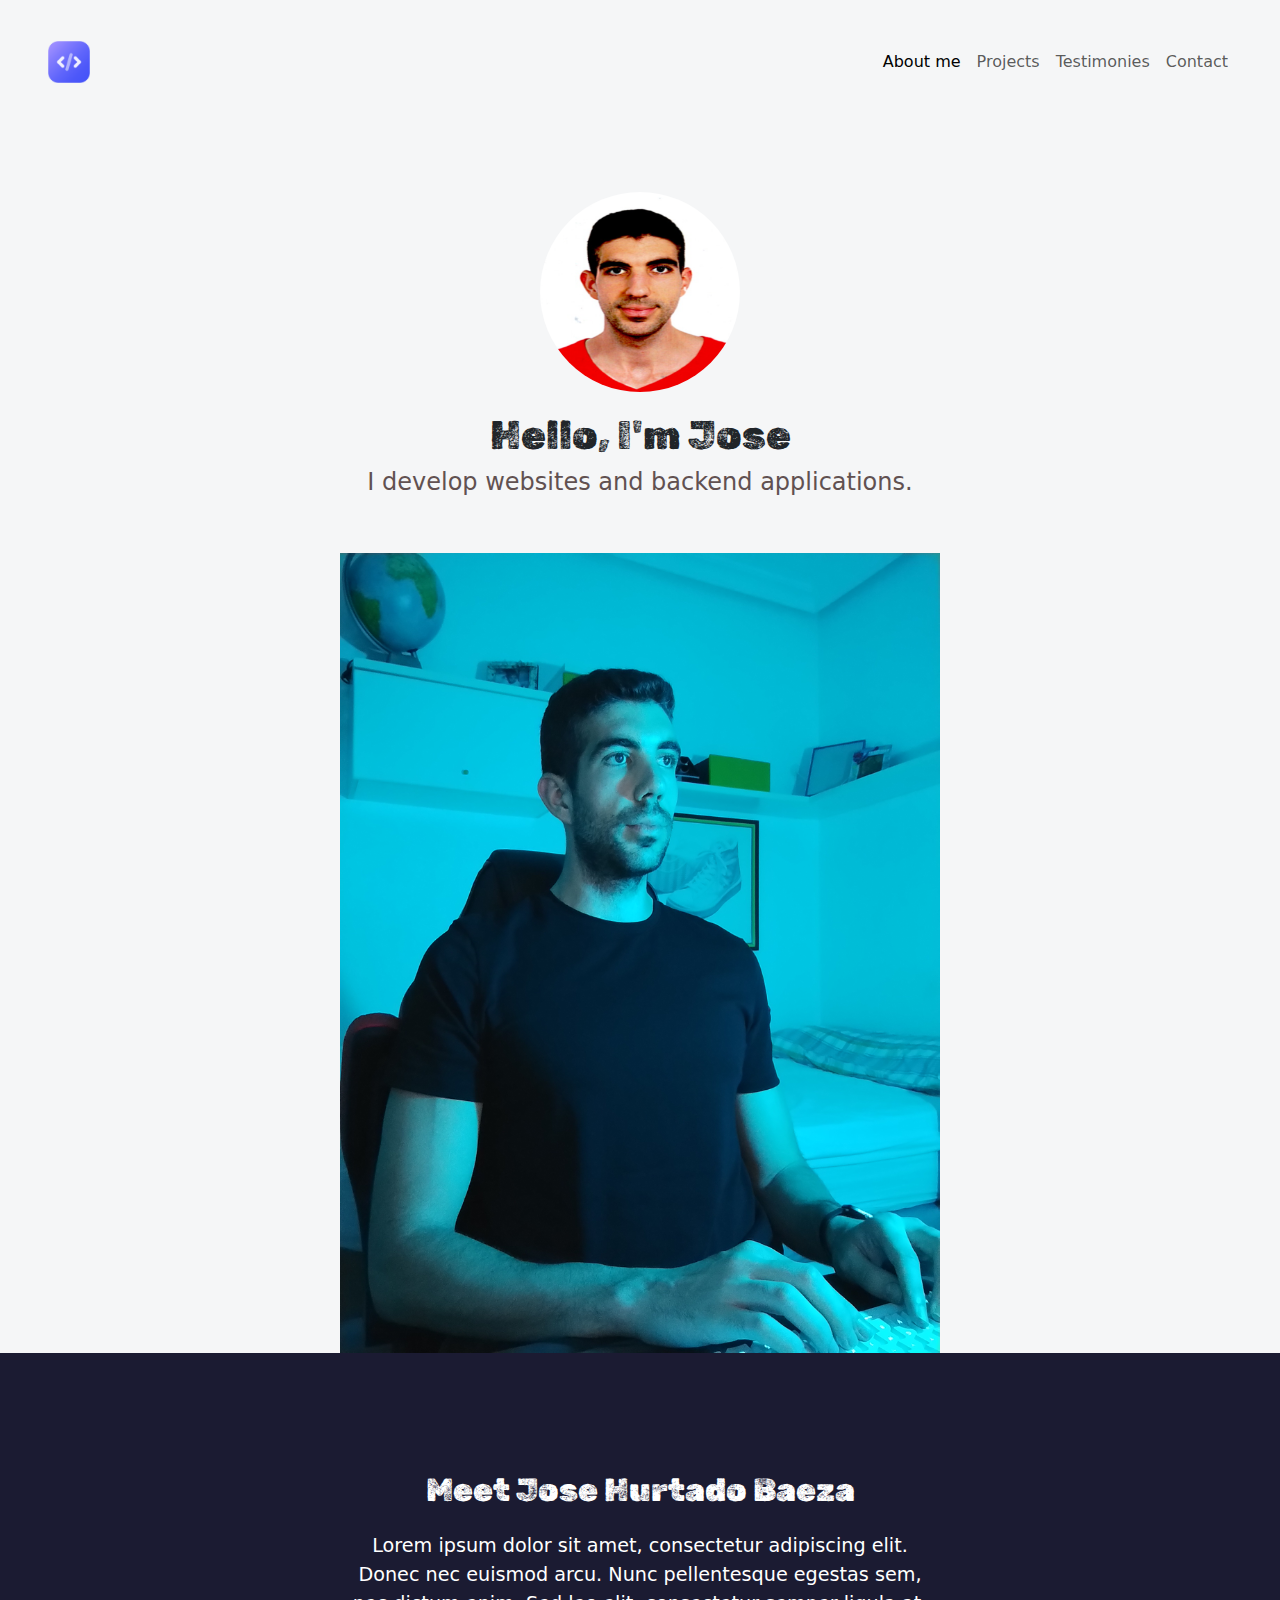
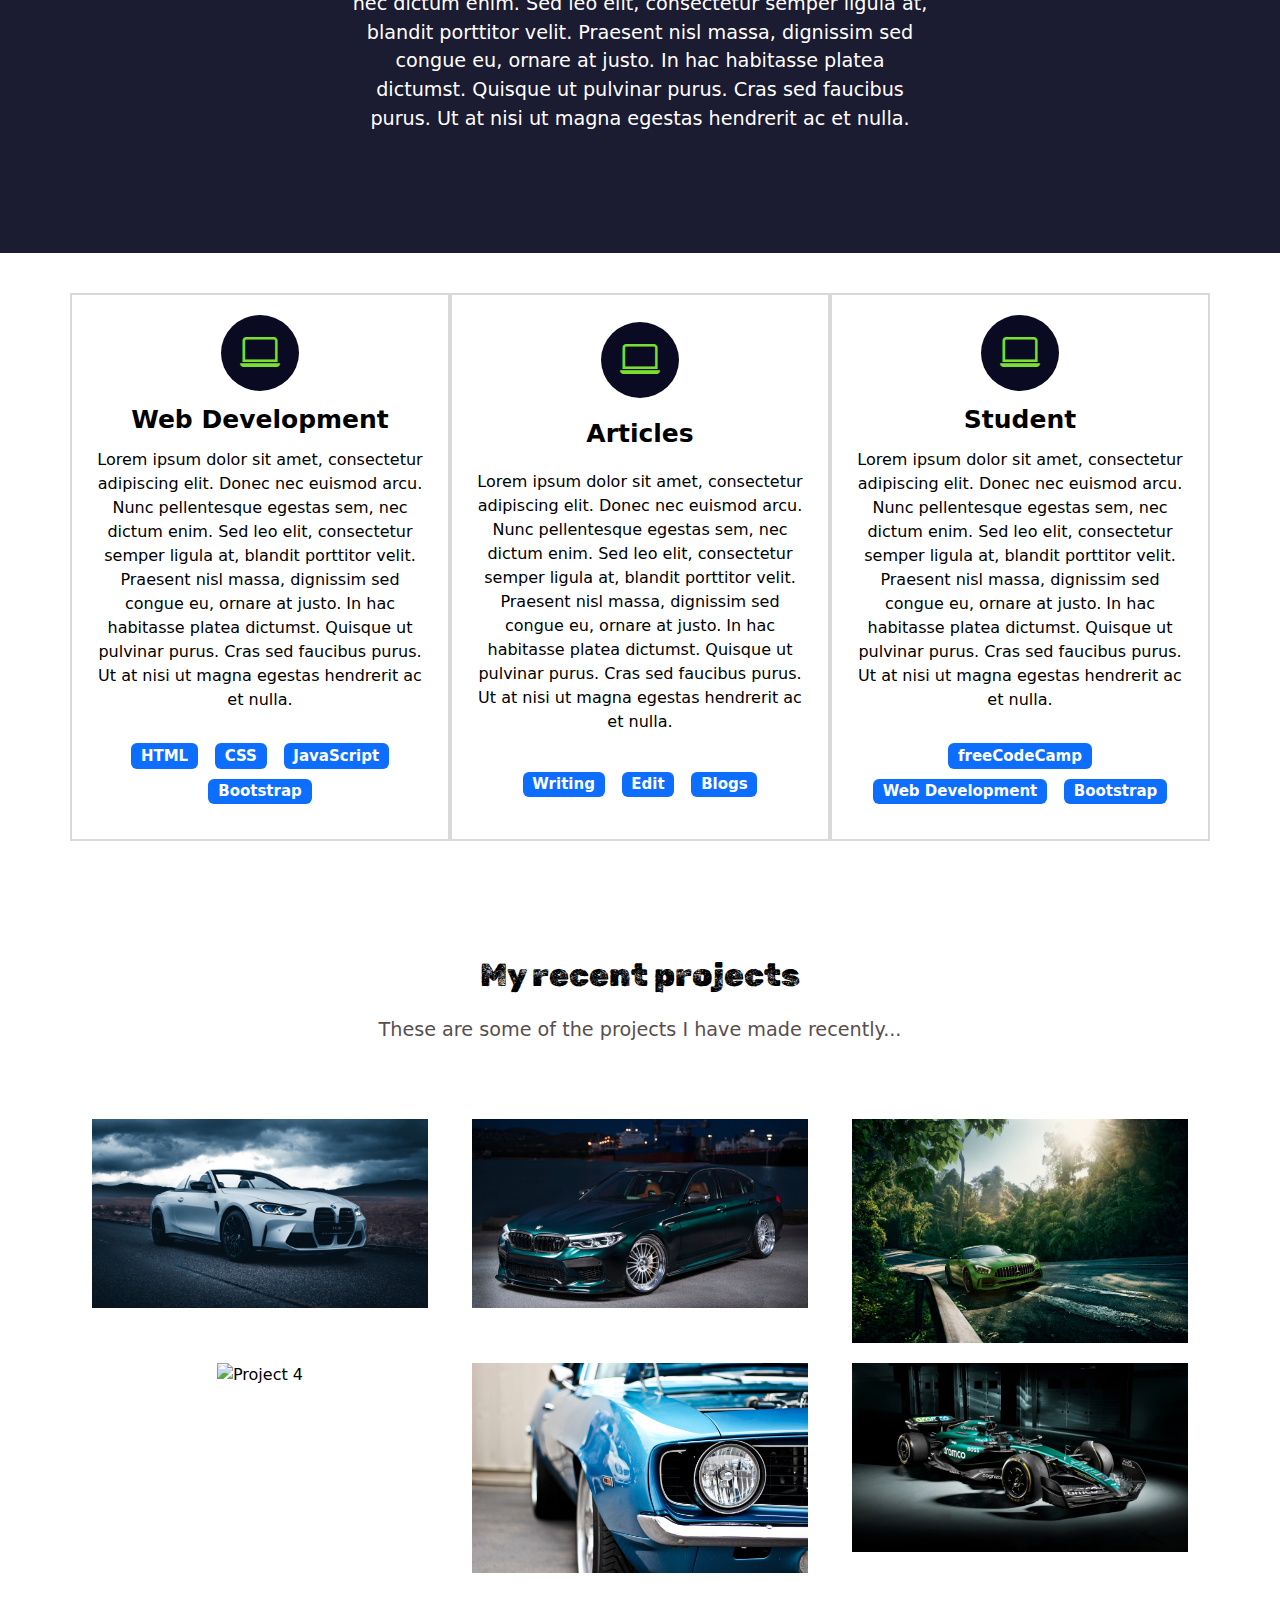
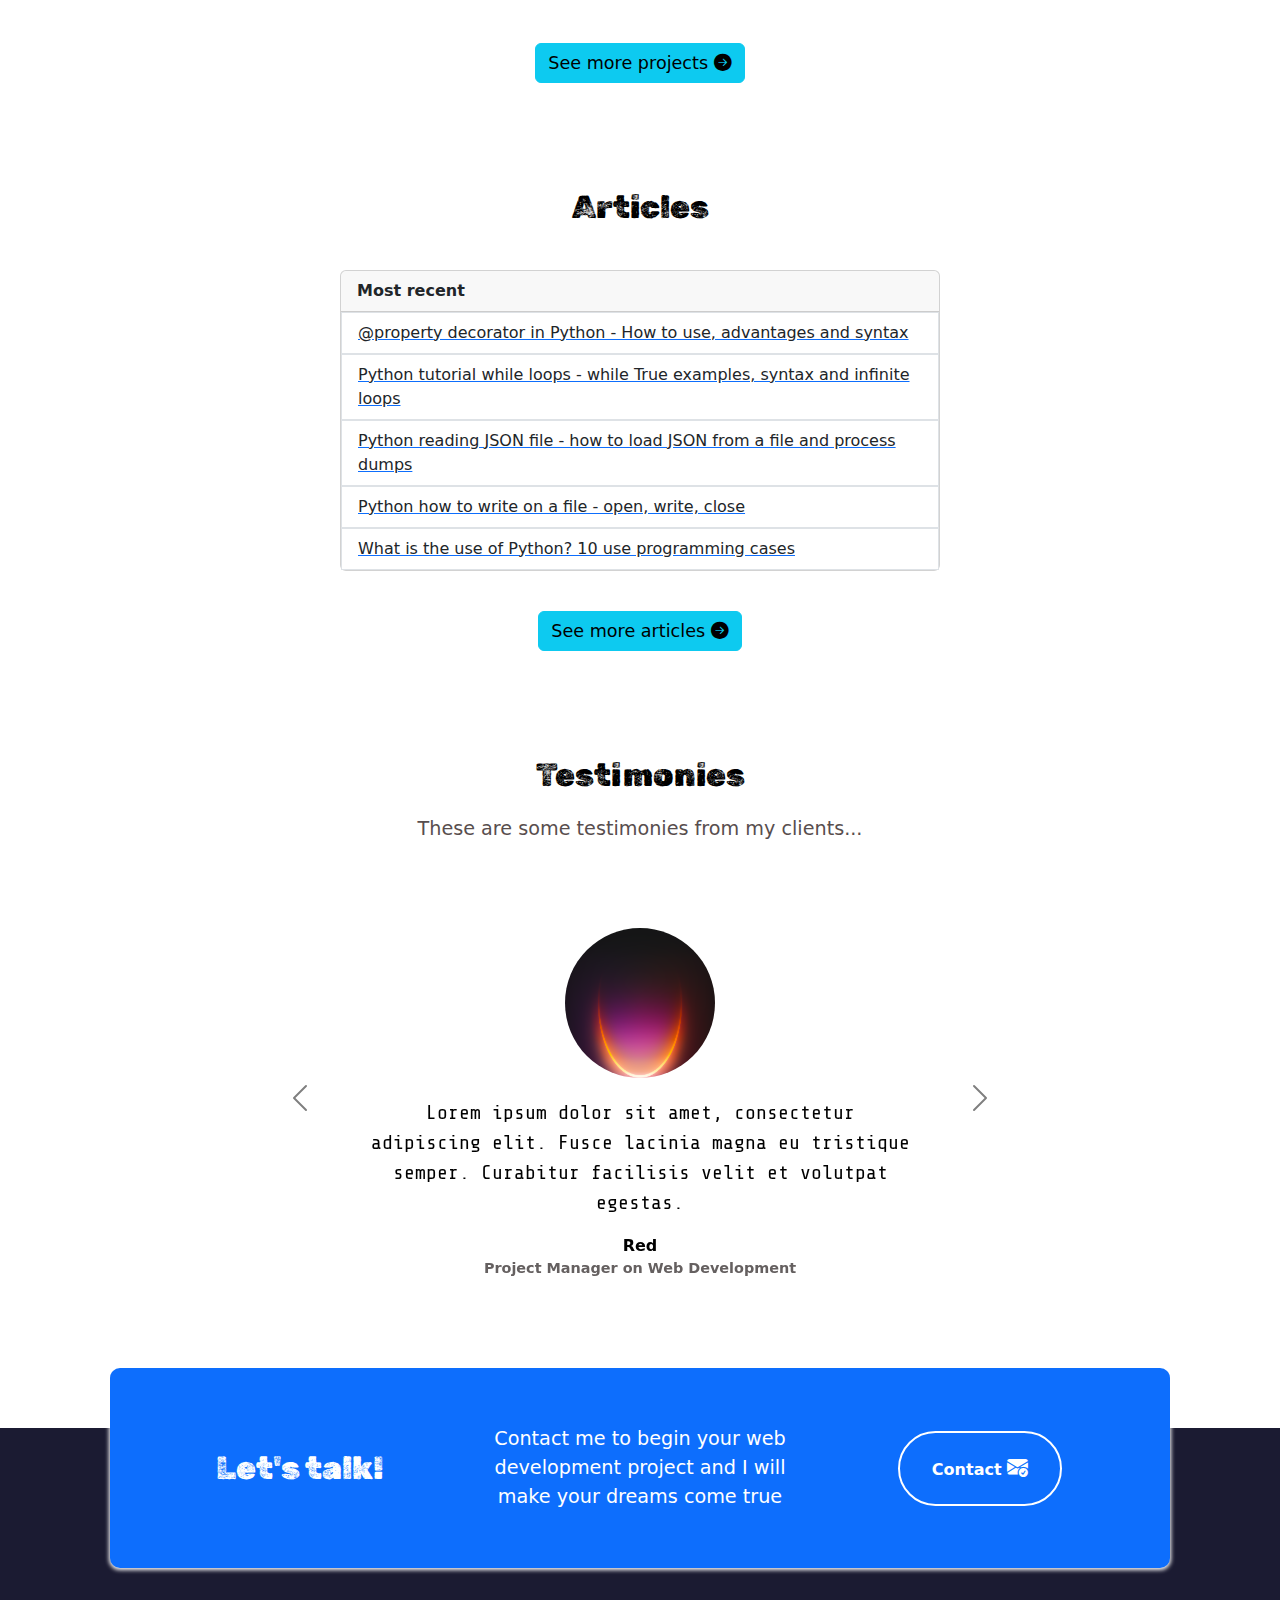
==== commit 03aa9243: "feat: Add contact section" ====
--- a/Project/index.html
+++ b/Project/index.html
@@ -364,6 +364,30 @@
 
     </section>
 
+    <!-- Contact -->
+    <section class="contact dark-section">
+        <div class="container">
+            <div class="container text-center rectangle d-flex justify-content-evenly">
+                <div class="row">
+                    <div class="col-12 col-md-4 title-section">
+                        Let's talk!
+                    </div>
+                    <div class="col-12 col-md-4 description">
+                        Contact me to begin your web development project and I will make your dreams come true
+                    </div>
+                    <div class="col-12 col-md-4">
+                        <a href="mailto:josehurtadobaeza@gmail.com">
+                            <button type="button">
+                                Contact
+                                <i class="bi bi-envelope-check-fill"></i>
+                            </button>
+                        </a>
+                    </div>
+                </div>
+            </div>
+        </div>
+    </section>
+
     <script src="https://cdn.jsdelivr.net/npm/bootstrap@5.3.3/dist/js/bootstrap.bundle.min.js"
         integrity="sha384-YvpcrYf0tY3lHB60NNkmXc5s9fDVZLESaAA55NDzOxhy9GkcIdslK1eN7N6jIeHz"
         crossorigin="anonymous"></script>
--- a/Project/style.css
+++ b/Project/style.css
@@ -299,6 +299,74 @@
     color: #656060;
 }
 
+/* Contact */
+
+.contact .container {
+    max-width: 1100px;
+    min-height: 200px;
+    padding: 20px;
+}
+
+.contact .rectangle {
+    margin-top: -5rem;
+    background-color: rgb(13, 110, 253);
+    border-radius: 10px;
+    box-shadow: 0px 1px 4px 1px white;
+    -webkit-border-radius: 10px;
+    -moz-border-radius: 10px;
+    -ms-border-radius: 10px;
+    -o-border-radius: 10px;
+}
+
+.contact .row {
+    width: 100%;
+    display: flex;
+    align-items: center;
+}
+
+.contact .description {
+    color: white;
+    font-size: 1.2rem;
+}
+
+.contact button {
+    color: white;
+    font-weight: bold;
+    background-color: transparent;
+    border: 2px solid white;
+    padding: 1.25em 2em;
+    margin: 10px;
+    border-radius: 100px;
+    -webkit-border-radius: 100px;
+    -moz-border-radius: 100px;
+    -ms-border-radius: 100px;
+    -o-border-radius: 100px;
+    transition: all 0.2s ease-in-out;
+    -webkit-transition: all 0.2s ease-in-out;
+    -moz-transition: all 0.2s ease-in-out;
+    -ms-transition: all 0.2s ease-in-out;
+    -o-transition: all 0.2s ease-in-out;
+}
+
+.contact button:hover {
+    background-color: white;
+    color: black;
+}
+
+.contact button i {
+    color: white;
+    font-size: 1.3rem;
+    transition: all 0.2s ease-in-out;
+    -webkit-transition: all 0.2s ease-in-out;
+    -moz-transition: all 0.2s ease-in-out;
+    -ms-transition: all 0.2s ease-in-out;
+    -o-transition: all 0.2s ease-in-out;
+}
+
+.contact button:hover i {
+    color: black;
+}
+
 /* Adaptable (Responsive) */
 
 @media screen and (max-width: 400px) {
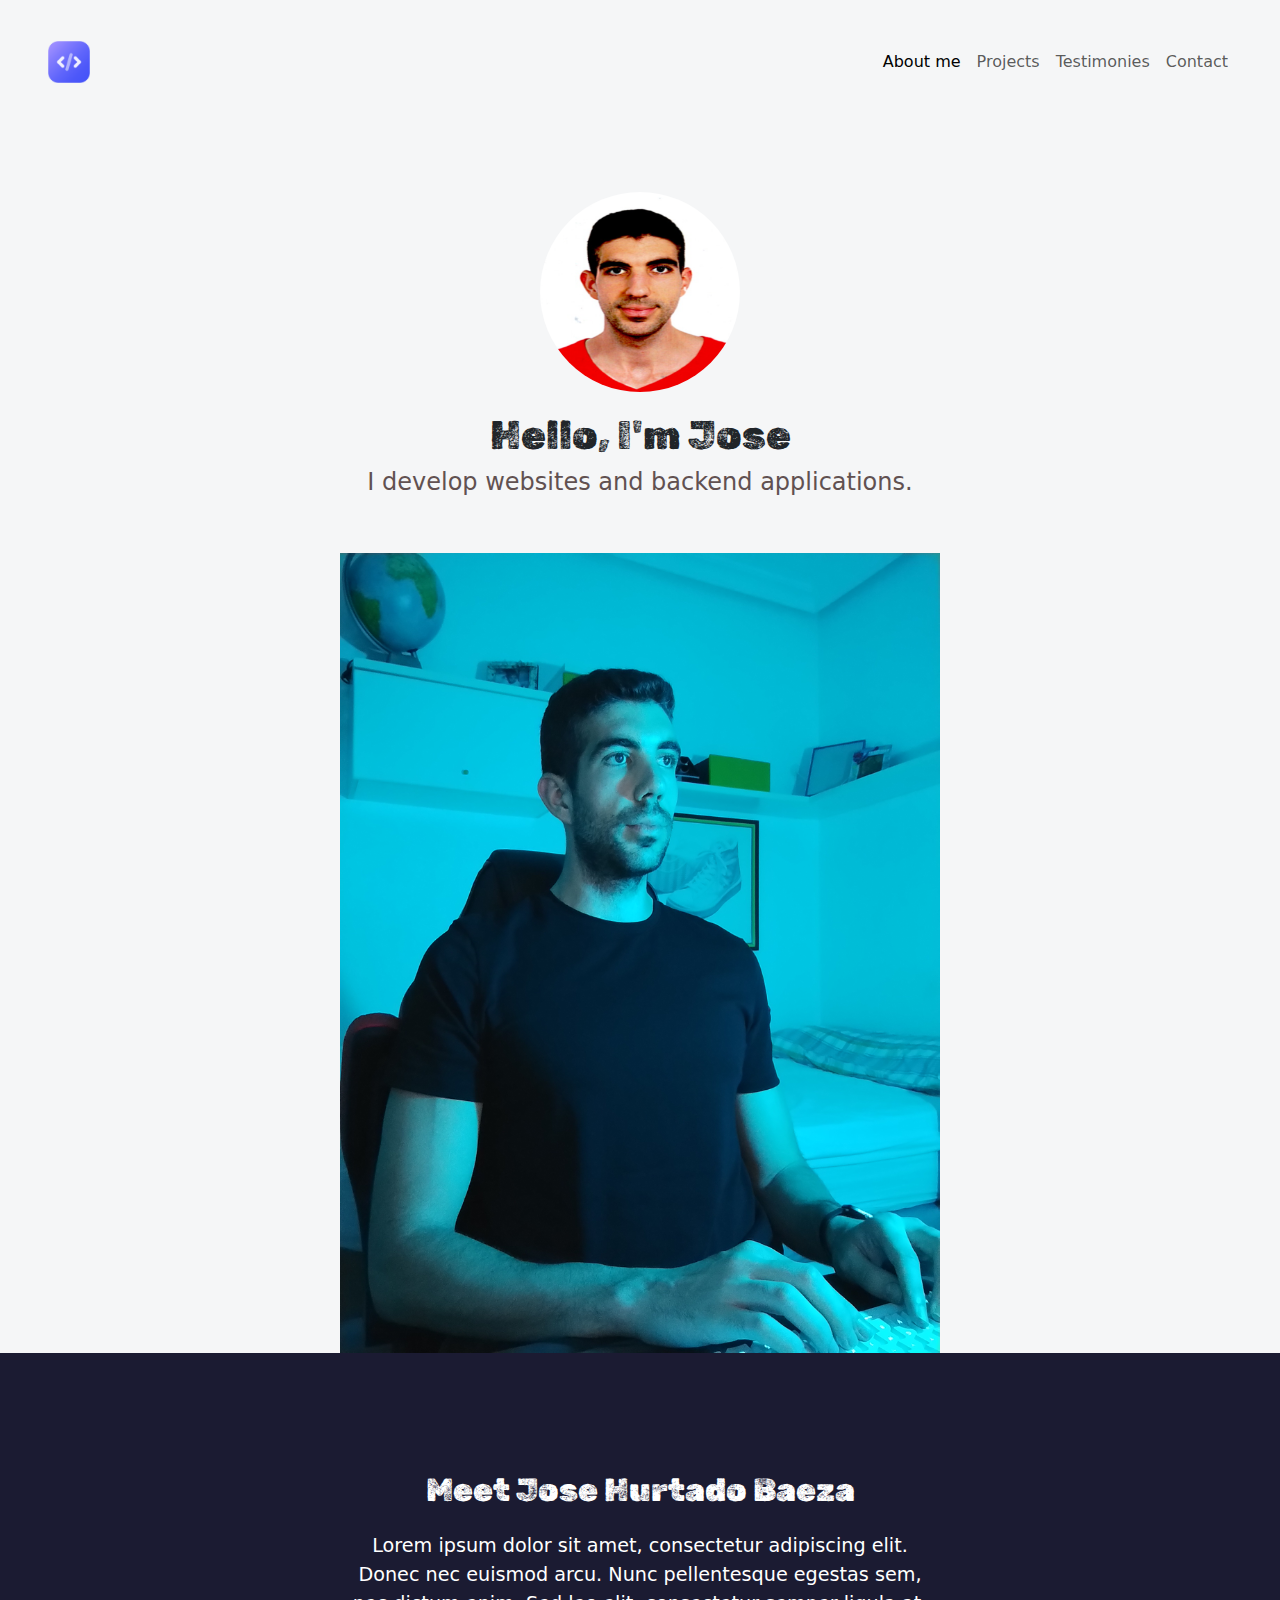
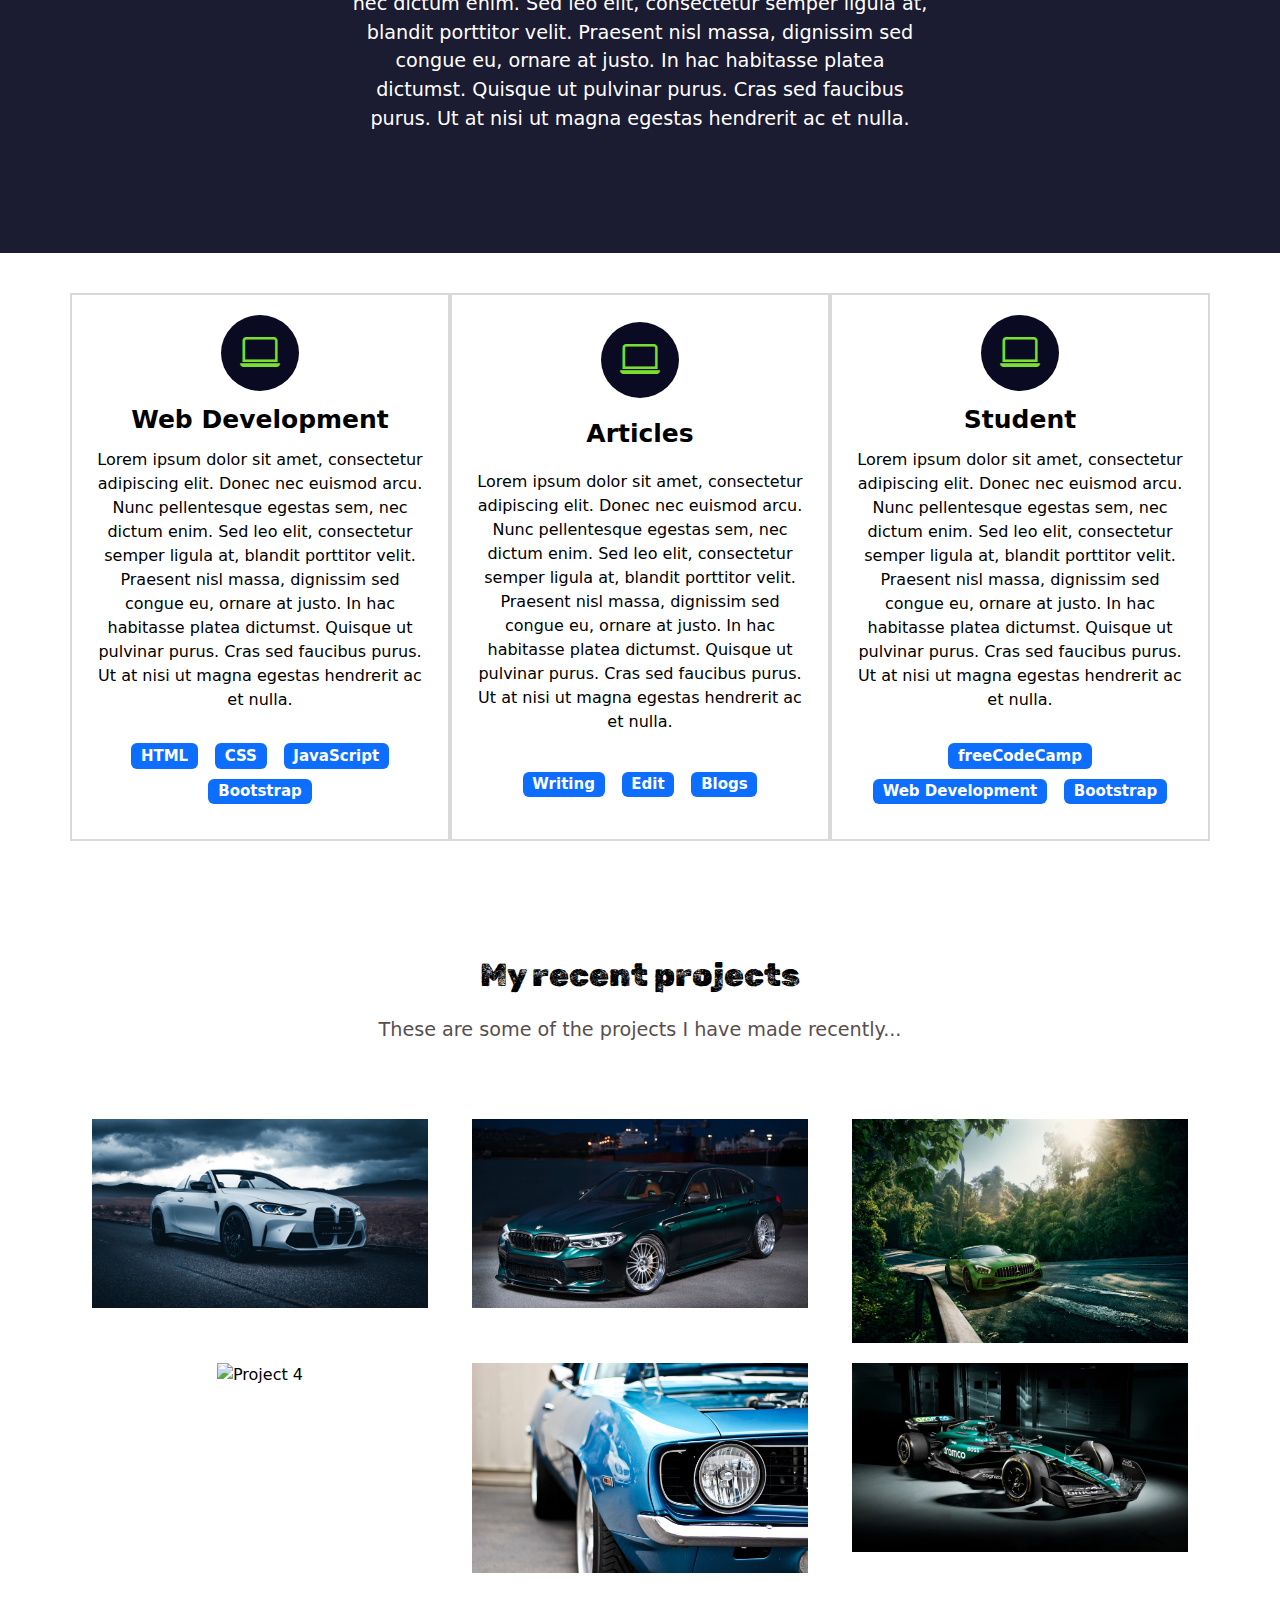
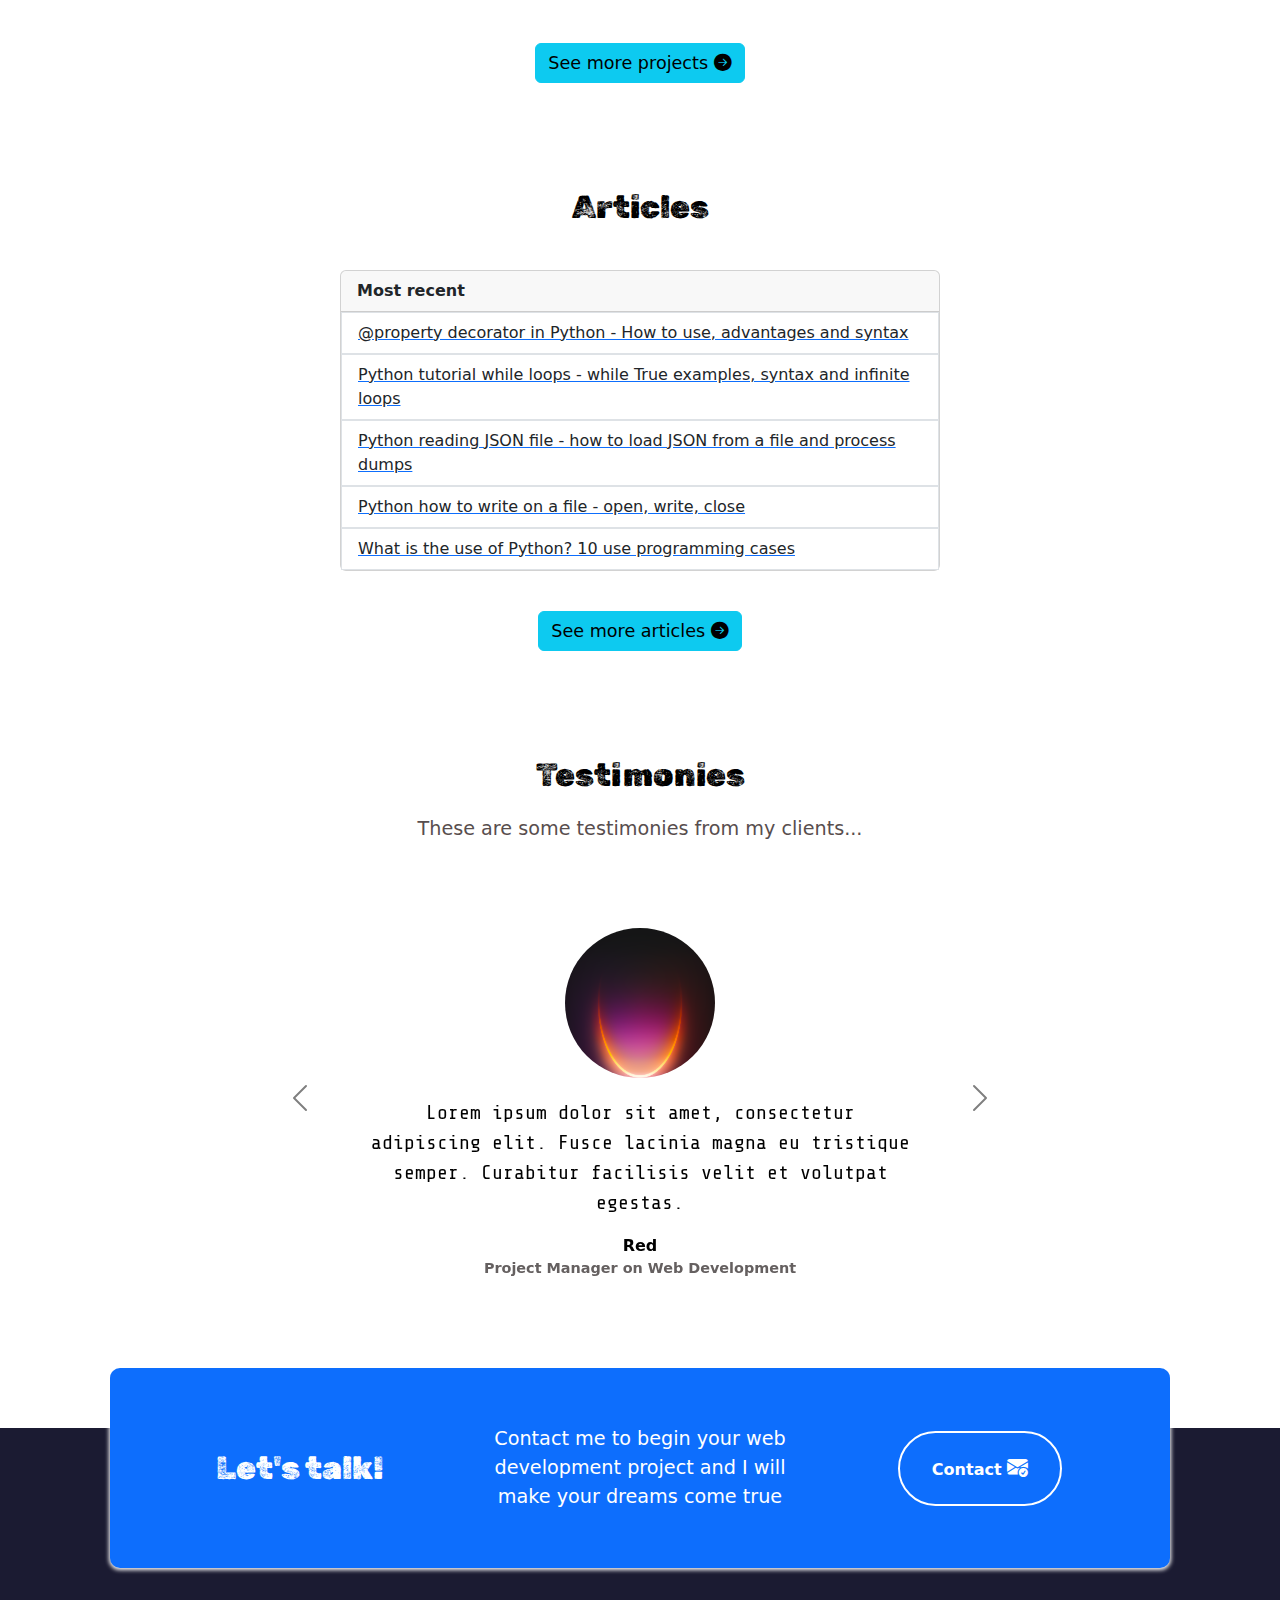
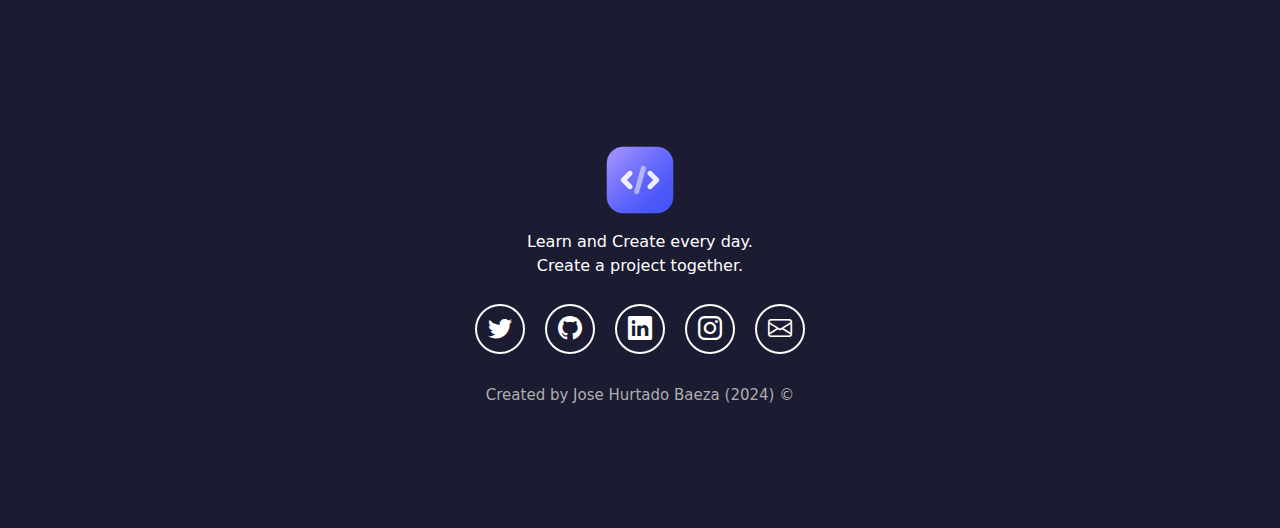
==== commit cb4ae592: "feat: Add footer and social media" ====
--- a/Project/index.html
+++ b/Project/index.html
@@ -21,7 +21,8 @@
     <!-- Google Fonts -->
     <link rel="preconnect" href="https://fonts.googleapis.com">
     <link rel="preconnect" href="https://fonts.gstatic.com" crossorigin>
-    <link href="https://fonts.googleapis.com/css2?family=Rubik+Dirt&family=Share+Tech+Mono&display=swap"
+    <link
+        href="https://fonts.googleapis.com/css2?family=Quicksand:wght@500&family=Rubik+Dirt&family=Share+Tech+Mono&display=swap"
         rel="stylesheet">
 </head>
 
@@ -388,7 +389,33 @@
         </div>
     </section>
 
-    <script src="https://cdn.jsdelivr.net/npm/bootstrap@5.3.3/dist/js/bootstrap.bundle.min.js"
+    <!-- Footer -->
+    <footer class="dark-section d-flex flex-column align-items-center justify-content-center">
+        <img class="footer-logo" src="images/icon.png" alt="Portfolio Logo">
+        <p class="footer-text text-center">Learn and Create every day.<br>Create a project together.</p>
+        <div class="icons-social-media d-flex flew-wrap align-items-center justify-content-center">
+            <a href="https://twitter.com/freecodecampES" target="_blank" rel="noopener noreferrer">
+                <i class="bi bi-twitter"></i>
+            </a>
+            <a href="https://github.com/freeCodeCamp/freeCodeCamp" target="_blank" rel="noopener noreferrer">
+                <i class="bi bi-github"></i>
+            </a>
+            <a href="https://www.linkedin.com/" target="_blank" rel="noopener noreferrer">
+                <i class="bi bi-linkedin"></i>
+            </a>
+            <a href="https://www.instagram.com/freecodecamp/" target="_blank" rel="noopener noreferrer">
+                <i class="bi bi-instagram"></i>
+            </a>
+            <a href="mailto:josehurtadobaeza@gmail.com" target="_blank" rel="noopener noreferrer">
+                <i class="bi bi-envelope"></i>
+            </a>
+        </div>
+
+        <div class="copyright">Created by Jose Hurtado Baeza (2024) &#169;</div>
+
+    </footer>
+
+    <script src=" https://cdn.jsdelivr.net/npm/bootstrap@5.3.3/dist/js/bootstrap.bundle.min.js"
         integrity="sha384-YvpcrYf0tY3lHB60NNkmXc5s9fDVZLESaAA55NDzOxhy9GkcIdslK1eN7N6jIeHz"
         crossorigin="anonymous"></script>
 </body>
--- a/Project/style.css
+++ b/Project/style.css
@@ -367,6 +367,71 @@
     color: black;
 }
 
+/* Footer */
+
+footer {
+    min-height: 500px;
+}
+
+.footer-logo {
+    height: 80px;
+    width: 80px;
+    margin: 10px;
+}
+
+.footer-texto {
+    font-size: 1.5rem;
+    padding: 20px;
+    margin-bottom: 30px;
+    font-family: 'Quicksand', sans-serif;
+}
+
+.icons-social-media a {
+    width: 50px;
+    height: 50px;
+    display: flex;
+    align-items: center;
+    justify-content: center;
+    padding: 2px;
+    margin: 10px;
+    border: 2px solid white;
+    border-radius: 50%;
+    -webkit-border-radius: 50    ;
+    -moz-border-radius: 50    ;
+    -ms-border-radius: 50    ;
+    -o-border-radius: 50    ;
+    transition: all 0.2s ease-in;
+    -webkit-transition: all 0.2s ease-in;
+    -moz-transition: all 0.2s ease-in;
+    -ms-transition: all 0.2s ease-in;
+    -o-transition: all 0.2s ease-in;
+}
+
+.icons-social-media i {
+    color: white;
+    font-size: 1.5rem;
+    transition: all 0.2s ease-in;
+    -webkit-transition: all 0.2s ease-in;
+    -moz-transition: all 0.2s ease-in;
+    -ms-transition: all 0.2s ease-in;
+    -o-transition: all 0.2s ease-in;
+}
+
+.icons-social-media a:hover {
+    background-color: white;
+    border: 2px solid rgb(13, 110, 253);
+}
+
+.icons-social-media a:hover i {
+    color: black;
+}
+
+.copyright {
+    font-size: 15px;
+    color: #aeaeae;
+    padding: 20px;
+}
+
 /* Adaptable (Responsive) */
 
 @media screen and (max-width: 400px) {
